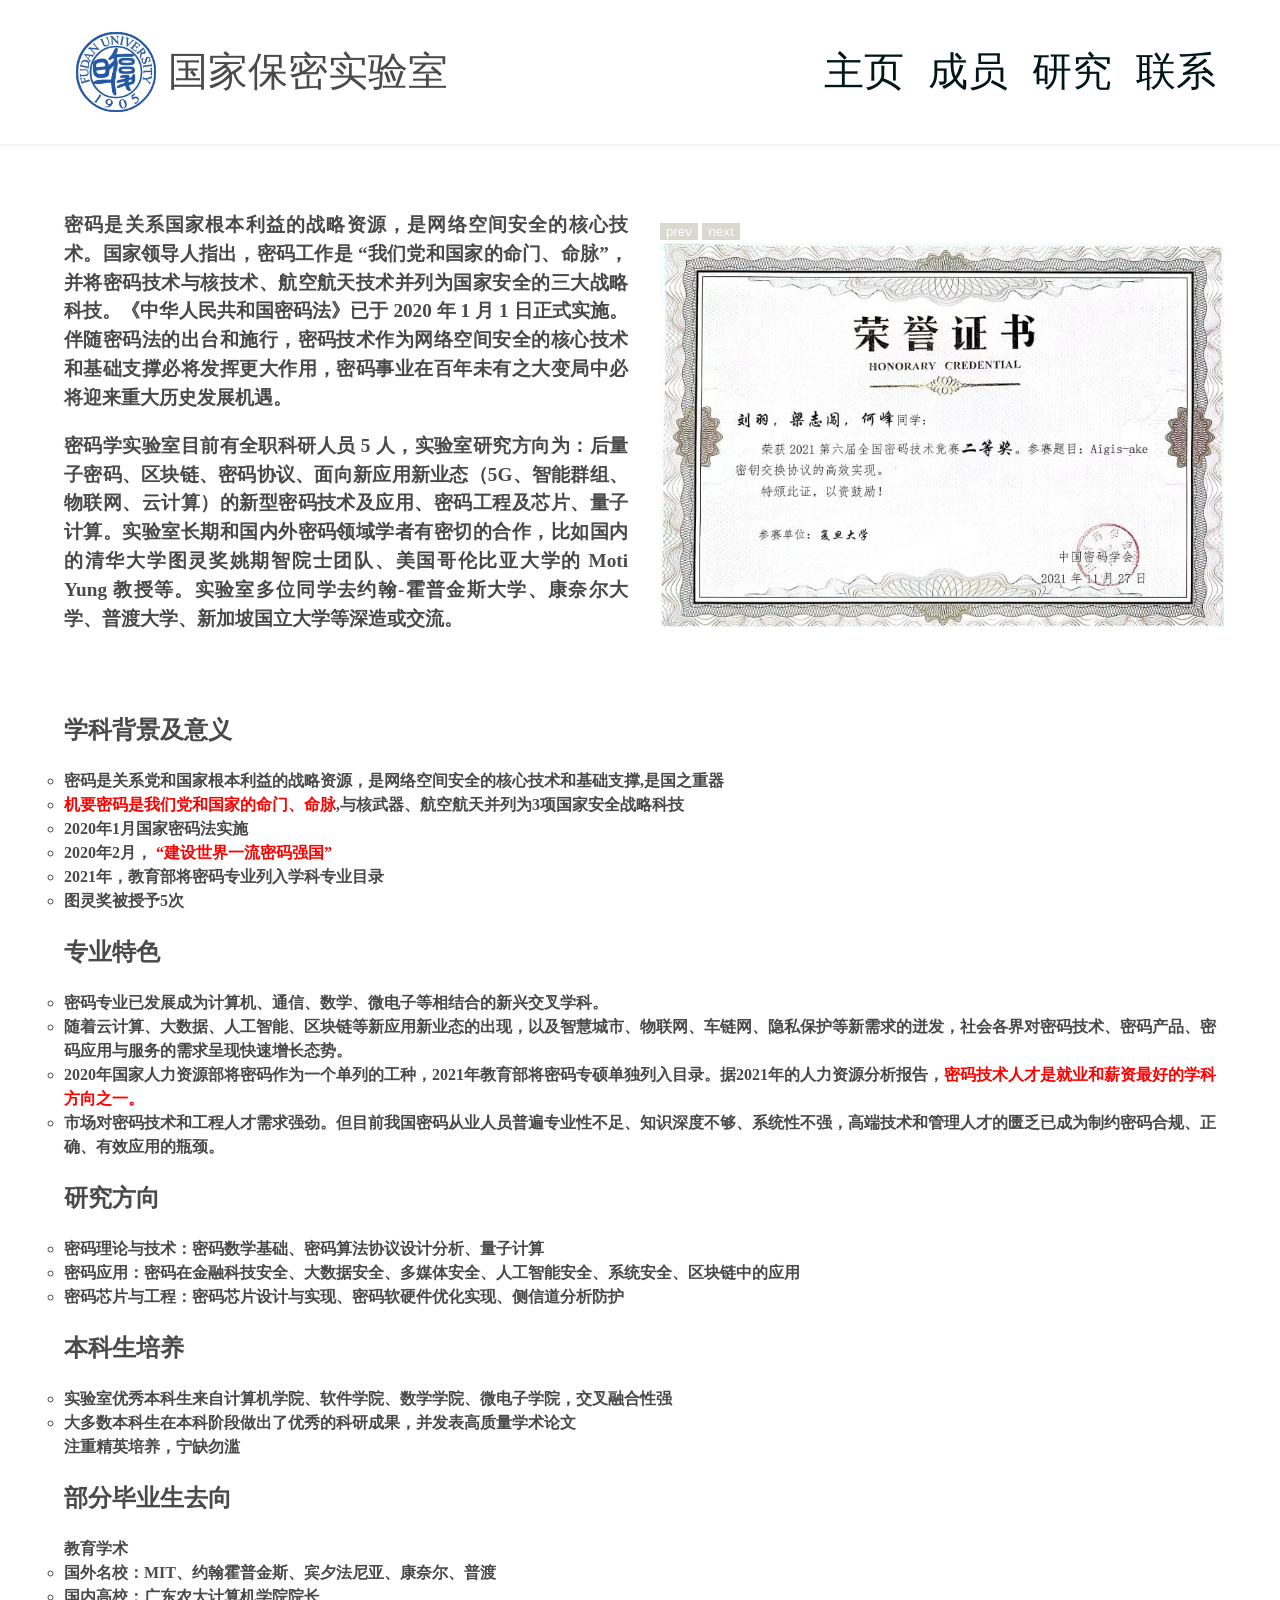
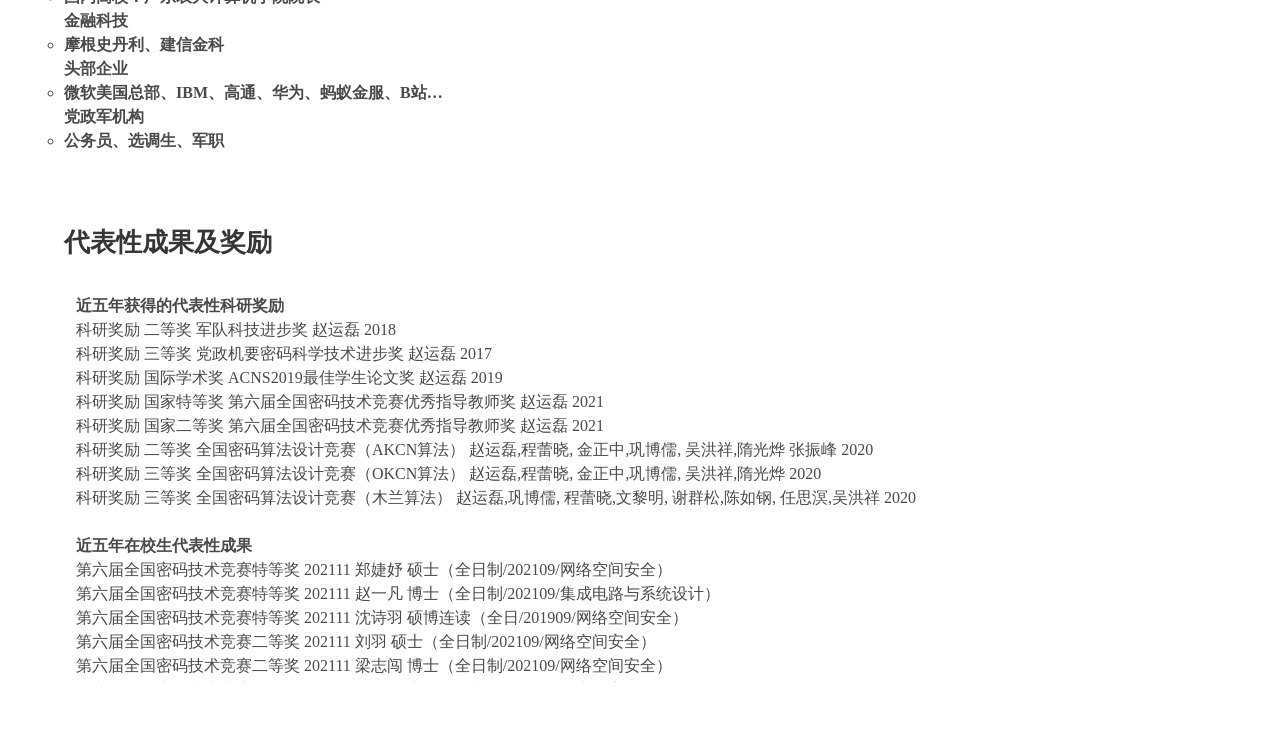
==== index.html @ 00a2594b "first version" ====
<!DOCTYPE html>
<html lang="zh-CN" class="has-navbar-fixed-top">

<head class="has-navbar-fixed-top">
    <meta charset="UTF-8">
    <title>密码实验室</title>
    <link rel="stylesheet" href="/bulma.css" />
    <script src="https://www.w3schools.com/lib/w3.js"></script>
    <script src="https://cdn.staticfile.org/jquery/1.10.2/jquery.min.js"></script>
    <link rel="stylesheet" href="/lab.css">
    <script src="/lab.js"></script>
    <meta id="#preload">
</head>

<body class="has-navbar-fixed-top">
    <!--Start Navigation-->
    <nav class="navbar is-fixed-top has-shadow" role="navigation" aria-label="main navigation">
        <div class="container">
            <div class="navbar-brand" style=" display: contents;">
                <a class="navbar-item" href="index.html">
                    <img height="100px" style="max-height: 5.0rem" src="img/logo.png" />
                </a>
                <div class="labtitle">国家保密实验室</div>
                <div class="navbar-burger burger" data-target="navbarExampleTransparentExample">
                    <span></span>
                    <span></span>
                    <span></span>
                    <span></span>
                </div>
            </div>
            <div class="navbar-menu" id="navbarExampleTransparentExample">
                <div class="navbar-end">
                    <a class="navbar-item" href="index.html">
                        <div class="navbarfont">主页</div>
                    </a>
                    <a class="navbar-item" href="group.html">
                        <div class="navbarfont">成员</div>
                    </a>
                    <a class="navbar-item active" href="research.html">
                        <div class="navbarfont">研究</div>
                    </a>
                    <a class="navbar-item" href="contact.html">
                        <div class="navbarfont">联系</div>
                    </a>
                </div>
            </div>
        </div>
    </nav>
    <!--End   Navigation-->
    <br>

    <!--Start Main body-->
    <section class="section">
        <div class="container">

            <!-- <p class="title is-4" style="margin-top: -5px; font-size: 2.0rem;font-family: Arial;"> -->
            <!-- <div style="margin-top: -5px; font-size: 1.8rem;">
                        学科背景及意义
                    </div> -->

            <div style="margin-bottom: 35px;"></div>



            <div class="columns is-desktop">

                <div class="column content is-6 has-text-justified">
                    <p class="intro">
                        密码是关系国家根本利益的战略资源，是网络空间安全的核心技术。国家领导人指出，密码工作是
                        “我们党和国家的命门、命脉”，并将密码技术与核技术、航空航天技术并列为国家安全的三大战略科技。《中华人民共和国密码法》已于 2020 年 1 月 1
                        日正式实施。伴随密码法的出台和施行，密码技术作为网络空间安全的核心技术和基础支撑必将发挥更大作用，密码事业在百年未有之大变局中必将迎来重大历史发展机遇。
                        <br>
                    <p class="intro">
                        密码学实验室目前有全职科研人员 5
                        人，实验室研究方向为：后量子密码、区块链、密码协议、面向新应用新业态（5G、智能群组、物联网、云计算）的新型密码技术及应用、密码工程及芯片、量子计算。实验室长期和国内外密码领域学者有密切的合作，比如国内的清华大学图灵奖姚期智院士团队、美国哥伦比亚大学的
                        Moti Yung 教授等。实验室多位同学去约翰-霍普金斯大学、康奈尔大学、普渡大学、新加坡国立大学等深造或交流。
                    </p>
                </div>


                <div class=" column is-6" style="margin: 8px;">
                    <button id="prev">prev</button>
                    <button id="next">next</button>
                    <div class="picdiv">
                        <img class="picshow" src="/img/honor/4.jpg" />
                    </div>
                </div>

            </div>


            <div>
                <div class="subtitle">
                    学科背景及意义
                </div>
                <ul>
                    <li>
                        <div class="licontent">
                            密码是关系党和国家根本利益的战略资源，是网络空间安全的核心技术和基础支撑,是国之重器
                        </div>
                    </li>

                    <li>
                        <div class="licontent">
                            <span style="color:red;">机要密码是我们党和国家的命门、命脉</span>,与核武器、航空航天并列为3项国家安全战略科技
                        </div>

                    </li>
                    <li>
                        <div class="licontent">
                            2020年1月国家密码法实施
                        </div>
                    </li>
                    <li>
                        <div class="licontent">
                            2020年2月， <span style="color:red">“建设世界一流密码强国”</span>
                        </div>
                    </li>
                    <li>
                        <div class="licontent">
                            2021年，教育部将密码专业列入学科专业目录
                        </div>
                    </li>
                    <li>
                        <div class="licontent">
                            图灵奖被授予5次
                        </div>
                    </li>
                </ul>
                <br>
                <div class="subtitle">
                    专业特色
                </div>

                <ul>
                    <li>
                        <div class="licontent">
                            密码专业已发展成为计算机、通信、数学、微电子等相结合的新兴交叉学科。
                        </div>
                    </li>
                    <li>
                        <div class="licontent">
                            随着云计算、大数据、人工智能、区块链等新应用新业态的出现，以及智慧城市、物联网、车链网、隐私保护等新需求的迸发，社会各界对密码技术、密码产品、密码应用与服务的需求呈现快速增长态势。
                        </div>
                    </li>
                    <li>
                        <div class="licontent">
                            2020年国家人力资源部将密码作为一个单列的工种，2021年教育部将密码专硕单独列入目录。据2021年的人力资源分析报告，<span
                                style="color: red;">密码技术人才是就业和薪资最好的学科方向之一。</span>
                        </div>
                    </li>
                    <li>
                        <div class="licontent">
                            市场对密码技术和工程人才需求强劲。但目前我国密码从业人员普遍专业性不足、知识深度不够、系统性不强，高端技术和管理人才的匮乏已成为制约密码合规、正确、有效应用的瓶颈。

                        </div>
                    </li>
                </ul>
                <br>
                <div class="subtitle">
                    研究方向
                </div>
                <ul>
                    <li>
                        <div class="licontent">
                            密码理论与技术：密码数学基础、密码算法协议设计分析、量子计算
                        </div>
                    </li>
                    <li>
                        <div class="licontent">
                            密码应用：密码在金融科技安全、大数据安全、多媒体安全、人工智能安全、系统安全、区块链中的应用
                        </div>
                    </li>
                    <li>
                        <div class="licontent">
                            密码芯片与工程：密码芯片设计与实现、密码软硬件优化实现、侧信道分析防护
                        </div>
                    </li>
                </ul>
                <br>
                <ul>
                    <div class="subtitle">
                        本科生培养
                    </div>

                    <li>
                        <div class="licontent">
                            实验室优秀本科生来自计算机学院、软件学院、数学学院、微电子学院，交叉融合性强
                        </div>
                    </li>
                    <li>
                        <div class="licontent">
                            大多数本科生在本科阶段做出了优秀的科研成果，并发表高质量学术论文
                        </div>
                    </li>

                    <div class="licontent">
                        注重精英培养，宁缺勿滥
                    </div>
                </ul>
                <br>
                <div class="subtitle">
                    部分毕业生去向
                </div>

                <ul>
                    <div class="licontent">
                        教育学术
                        <li>
                            <div>
                                国外名校：MIT、约翰霍普金斯、宾夕法尼亚、康奈尔、普渡
                            </div>
                        </li>
                        <li>
                            <div>
                                国内高校：广东农大计算机学院院长
                            </div>
                        </li>
                    </div>
                </ul>
                <div class="licontent">
                    金融科技
                    <ul>
                        <li>
                            <div>
                                摩根史丹利、建信金科
                            </div>
                        </li>
                </div>
                </ul>

                <div class="licontent">
                    头部企业
                    <ul>
                        <li>
                            <div>
                                微软美国总部、IBM、高通、华为、蚂蚁金服、B站…
                            </div>
                        </li>
                    </ul>
                </div>
                <div class="licontent">
                    党政军机构
                    <ul>
                        <li>
                            <div>
                                公务员、选调生、军职
                            </div>
                    </ul>
                </div>
            </div>

            <!-- <div class="licontent">
                    -加强密码专业人才培养，系统性地培养并输出具备密码学扎实理论基础和应用工程能力的专业型人才，助力实现我国网络安全和网络强国的战略目标。

                </div> -->


            <!-- <div class="licontent">
                    -复旦具有悠久的密码传统，曾先后培养出蔡吉人、林永年、柴洪峰、黄民强等院士，为党和国家做出卓越贡献，融入复旦百年红色基因。
                 
                </div> -->

        </div>
    </section>


    <section class="section">
        <div class="container">
            <p class="title is-4 " style="margin-top: -20px; font-size: 1.6rem;font-family: KaiTi;">代表性成果及奖励</p>
            <div class="column  has-text-justified" style="max-height: 400px; overflow: auto;font-family: KaiTi;">
                <!-- 12/2021, <b>3 papers</b> accepted by <b>ICLR22</b>. <b>2 papers</b> accepted by <b>SDM22</b>. One paper accepted by <b>IJCV</b> and <b>TPAMI</b>.<br> -->
                <b>近五年获得的代表性科研奖励</b><br>
                科研奖励 二等奖 军队科技进步奖 赵运磊 2018<br>
                科研奖励 三等奖 党政机要密码科学技术进步奖 赵运磊 2017<br>
                科研奖励 国际学术奖 ACNS2019最佳学生论文奖 赵运磊 2019<br>
                科研奖励 国家特等奖 第六届全国密码技术竞赛优秀指导教师奖 赵运磊 2021<br>
                科研奖励 国家二等奖 第六届全国密码技术竞赛优秀指导教师奖 赵运磊 2021<br>
                科研奖励 二等奖 全国密码算法设计竞赛（AKCN算法） 赵运磊,程蕾晓, 金正中,巩博儒, 吴洪祥,隋光烨 张振峰 2020<br>
                科研奖励 三等奖 全国密码算法设计竞赛（OKCN算法） 赵运磊,程蕾晓, 金正中,巩博儒, 吴洪祥,隋光烨 2020<br>
                科研奖励 三等奖 全国密码算法设计竞赛（木兰算法） 赵运磊,巩博儒, 程蕾晓,文黎明, 谢群松,陈如钢, 任思溟,吴洪祥 2020<br>
                <br>

                <b>近五年在校生代表性成果</b><br>
                第六届全国密码技术竞赛特等奖 202111 郑婕妤 硕士（全日制/202109/网络空间安全）<br>

                第六届全国密码技术竞赛特等奖 202111 赵一凡 博士（全日制/202109/集成电路与系统设计）<br>

                第六届全国密码技术竞赛特等奖 202111 沈诗羽 硕博连读（全日/201909/网络空间安全）<br>

                第六届全国密码技术竞赛二等奖 202111 刘羽 硕士（全日制/202109/网络空间安全）<br>

                第六届全国密码技术竞赛二等奖 202111 梁志闯 博士（全日制/202109/网络空间安全）<br>

                第六届全国密码技术竞赛二等奖 202111 何峰 硕士（全日制/202009/网络空间安全）<br>

                <br>
                <p style="font-family:'Times New Roman', Times, serif">
                    <b>代表性论著</b><br>

                    (1)<a href="/pdf/1.pdf" target="_blank"> Andrew C. Yao; Moti Yung; Yunlei Zhao ; Concurrent
                        Knowledge Extraction
                        in Public-Key Models,
                        Journal of Cryptology , 2016, 29(1): 156-219 ( 期刊论文)</a><br>
                    (2)<a href="/pdf/2.pdf" target="_blank"> Yunlei Zhao ; Identity-Concealed Authenticated Encryption
                        and Key
                        Exchange, ACMCCS 2016 ,奥地利,
                        2016-8-1至2016-8-3 ( 会议论文)</a><br>
                    (3)<a href="/pdf/3.pdf" target="_blank"> 沈诗羽; 何峰; 赵运磊 ; Aigis密钥封装算法多平台高效实现与优化, 计算机研究与发展 , 2021,
                        58(10): 2238-2252
                        ( 期刊论文)</a><br>
                    (4)<a href="/pdf/4.pdf" target="_blank"> Yunlei Zhao ; Identity-based authenticated encryption with
                        identity
                        confidentiality, 25th
                        European
                        Symposium on Research in Computer Security, ESORICS 2020 , Guildford, United kingdom,
                        2020-9-14至2020-9-18 ( 会议论文)</a><br>
                    (5)<a href="/pdf/5.pdf" target="_blank"> Zhengzhong Jin; Yunlei Zhao ; Generic and practical key
                        establishment
                        from lattice, 17th
                        International Conference on Applied Cryptography and Network Security, ACNS 2019 , Bogota,
                        Colombia,
                        2019-6-5至2019-6-7 (会议论文)</a><br>
                    (6)<a href="/pdf/6.pdf" target="_blank"> Privacy-Preserving_Aggregation-Authentication_Scheme_for_Safety_Warning_System_in_Fog-Cloud_Based_VANET</a><br>
                    (7)<a href="/pdf/7.pdf" target="_blank"> AP-PRE_Autonomous_Path_Proxy_Re-Encryption_and_Its_Applications</a><br>
                    (8)<a href="/pdf/8.pdf" target="_blank"> Compact_and_Flexible_KEM_from_Ideal_Lattice</a><br>
                    (9)<a href="/pdf/9.pdf" target="_blank"> Identity-Concealed Authenticated Encryption</a><br>
                    (10)<a href="/pdf/10.pdf" target="_blank"> Half-Aggregation of Schnorr Signatures</a><br>
                    (11)<a href="/pdf/11.pdf" target="_blank"> Order-Revealing Encryption_File-Injection Attack and Forward</a><br>
                    (12)<a href="/pdf/12.pdf" target="_blank"> AKCN-MLWE 算法 AVX2 高效实现</a><br>

                        
                </p>

            </div>
        </div>
    </section>



    <!--End   Main body-->


</body>

</html>
---- lab.css ----
.navbarfont {
    font-size: 40px;
    font-family: STXingkai;
    font-style: normal;
    transition: font-size 0.4s;
    -webkit-transition: font-size 0.4s;
}

.navbar {
    background-color: white;
    height: 16vh;
}

a>div:hover {
    color: #515152;
    font-style: italic;
    text-decoration: underline;
    transition: color 0.5s;
}

a>div {
    color: #011619;
}

.image:hover {
    transition: all 0.2s;
    transform: scale(1.03);
}

button {
    background-color: rgb(217, 217, 207);
    color: white;
    border: white 1px;
}

.picshow {
    object-fit: contain;
    max-height: 440px;
}

.picdiv {
    height: 440px;
}

.labtitle {
    display: flex;
    align-items: center;
    font-size: 40px;
    font-family: STXingkai;
}

ul {
    list-style-type: circle;
}

.subtitle {
    font-size: 1.5rem;
    font-family: STSong;
    font-weight: bold;
    padding: 0%;
}

.licontent {
    font-size: 1.0rem;
    font-family: STSong;
    font-weight: bold;
}

.group-title {
    font-size: xx-large;
    font-family: KaiTi;
    font-weight: bolder;
}

.group {
    display: flex;
    flex-wrap: wrap;
    width: 100vw;
}

.group-item {
    display: flex;
    flex-direction: column;
    padding: 1vw;
    width: 25vw;
    border: 3px;
    border-style: groove;
}

body.has-navbar-fixed-top,
html.has-navbar-fixed-top {
    padding-top: 3.25rem
}

.navbar {
    background: 0 0
}

.container {
    flex-grow: 1;
    flex-shrink: 1
}

.intro {
    font-family: KaiTi;
    font-size: larger;
    font-weight: bolder;
}

#preload {
    background-image: url("/img/honor/0.jpg");
    background-image: url("/img/honor/1.jpg");
    background-image: url("/img/honor/2.jpg");
    background-image: url("/img/honor/3.jpg");
    background-image: url("/img/honor/4.jpg");
    background-image: url("/img/honor/5.jpg");
    background-image: url("/img/honor/6.jpg");
    background-image: url("/img/honor/7.jpg");
}
.honor{
    font-family: KaiTi;
    text-align: center;
}
.leftright{
    margin-left: 2px;
    margin-right: 2px;
}
.kaiti{
    font-family: KaiTi;
}
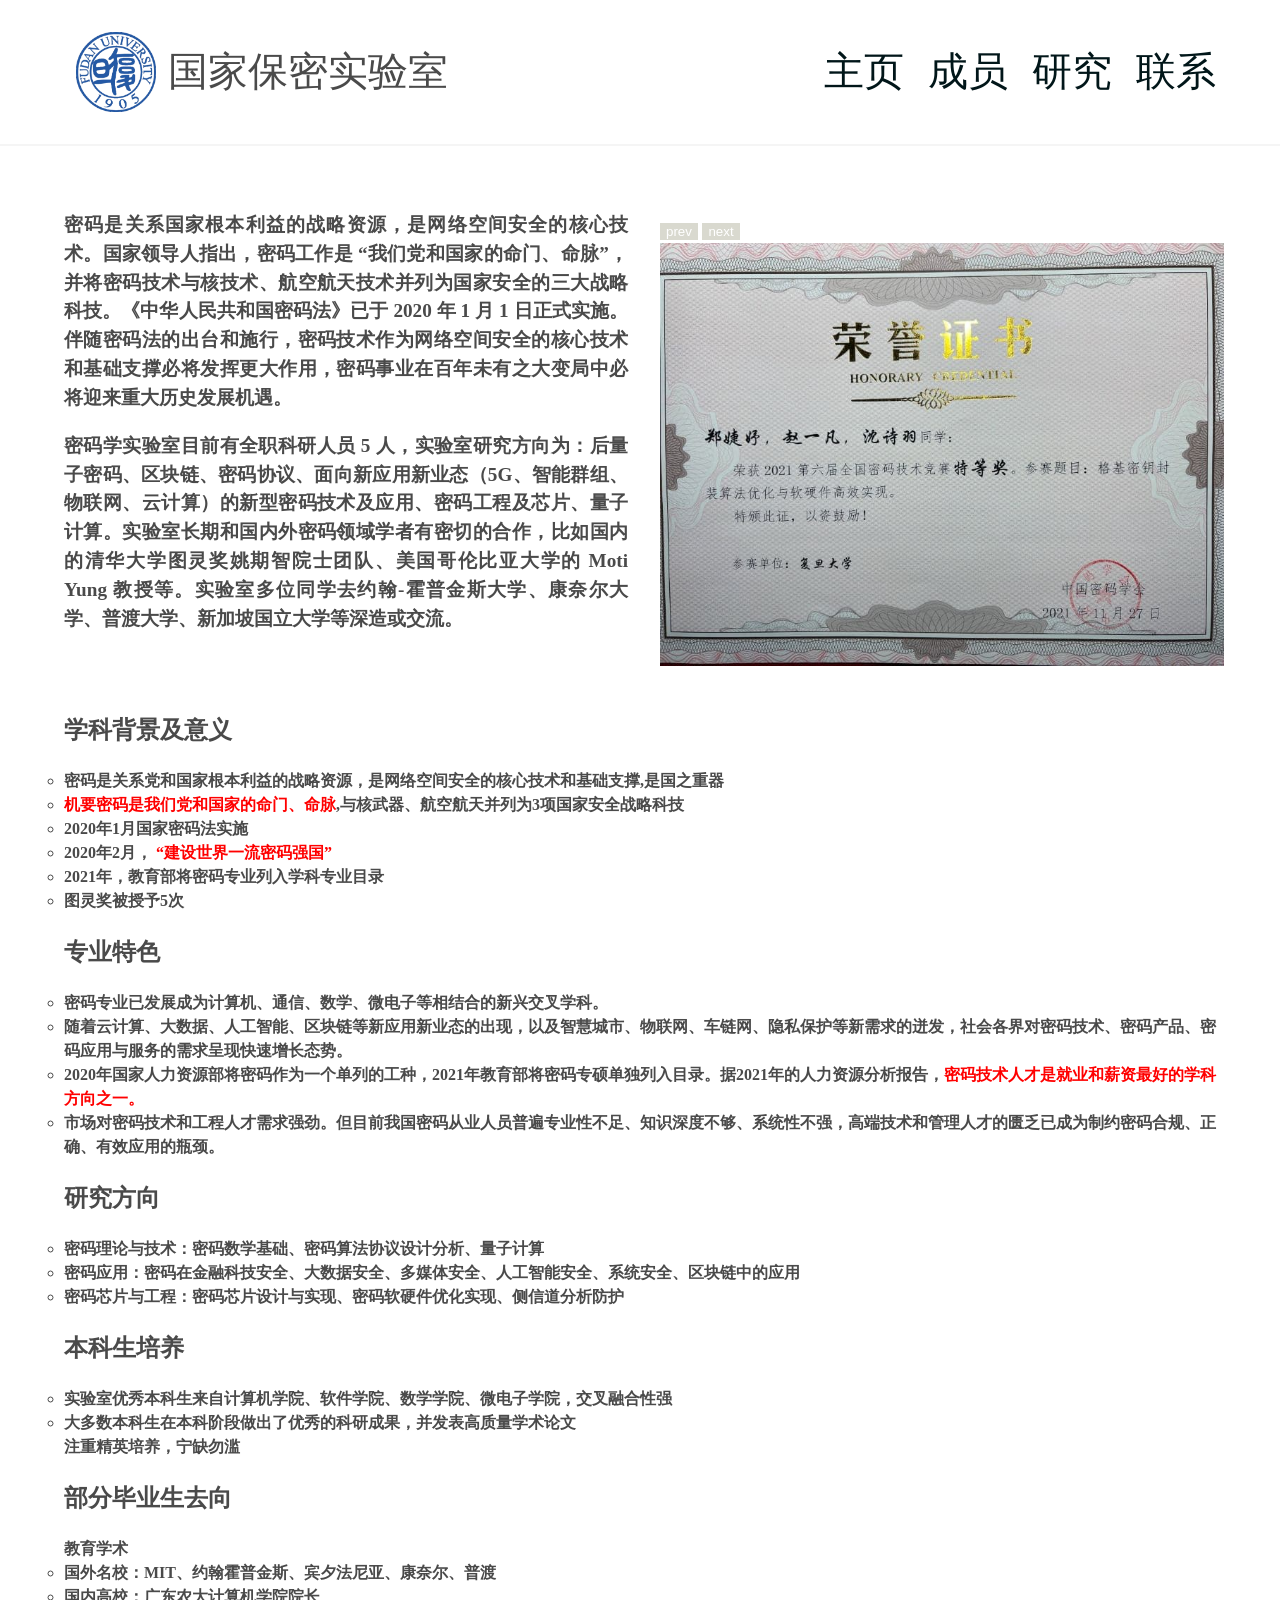
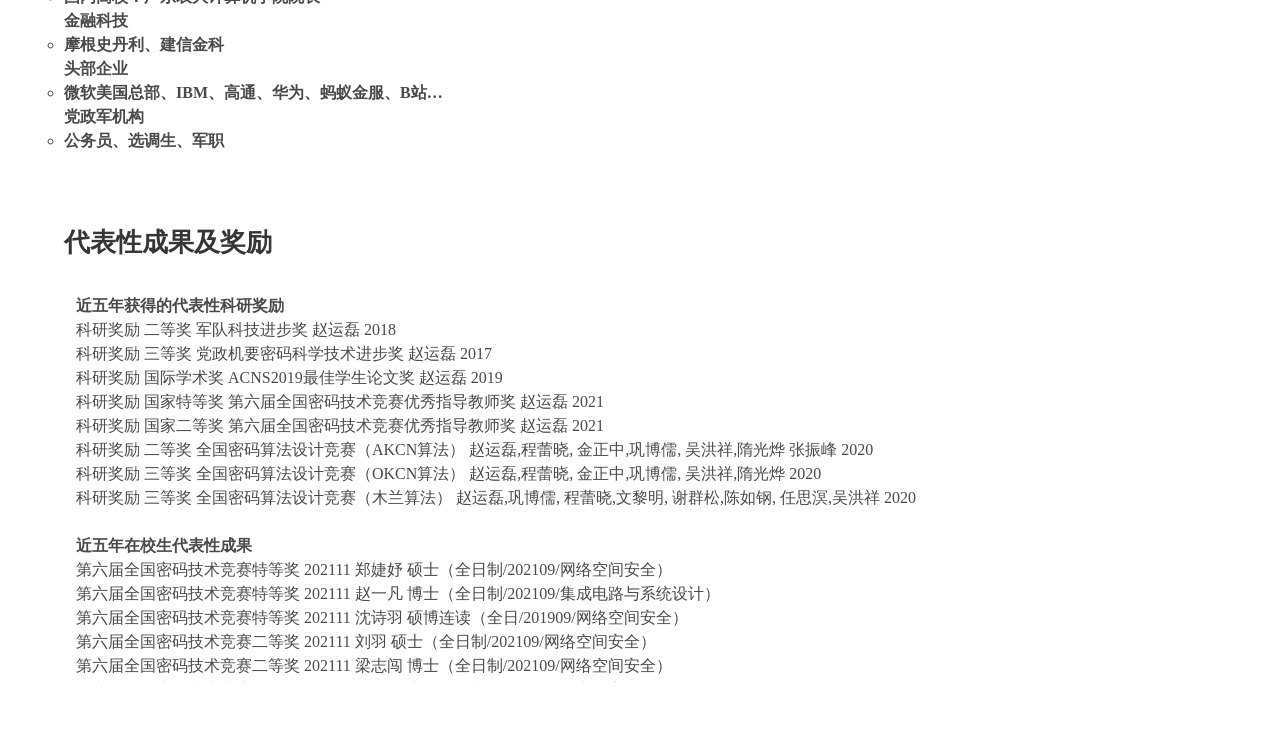
==== commit 74a064ef: "2" ====
--- a/index.html
+++ b/index.html
@@ -4,11 +4,11 @@
 <head class="has-navbar-fixed-top">
     <meta charset="UTF-8">
     <title>密码实验室</title>
-    <link rel="stylesheet" href="/bulma.css" />
+    <link rel="stylesheet" href="bulma.css" />
     <script src="https://www.w3schools.com/lib/w3.js"></script>
     <script src="https://cdn.staticfile.org/jquery/1.10.2/jquery.min.js"></script>
-    <link rel="stylesheet" href="/lab.css">
-    <script src="/lab.js"></script>
+    <link rel="stylesheet" href="lab.css">
+    <script src="lab.js"></script>
     <meta id="#preload">
 </head>
 
@@ -82,7 +82,7 @@
                     <button id="prev">prev</button>
                     <button id="next">next</button>
                     <div class="picdiv">
-                        <img class="picshow" src="/img/honor/4.jpg" />
+                        <img class="picshow" src="img/honor/3.jpg" />
                     </div>
                 </div>
 
@@ -298,38 +298,41 @@
                 <p style="font-family:'Times New Roman', Times, serif">
                     <b>代表性论著</b><br>
 
-                    (1)<a href="/pdf/1.pdf" target="_blank"> Andrew C. Yao; Moti Yung; Yunlei Zhao ; Concurrent
+                    (1)<a href="pdf/1.pdf" target="_blank"> Andrew C. Yao; Moti Yung; Yunlei Zhao ; Concurrent
                         Knowledge Extraction
                         in Public-Key Models,
                         Journal of Cryptology , 2016, 29(1): 156-219 ( 期刊论文)</a><br>
-                    (2)<a href="/pdf/2.pdf" target="_blank"> Yunlei Zhao ; Identity-Concealed Authenticated Encryption
+                    (2)<a href="pdf/2.pdf" target="_blank"> Yunlei Zhao ; Identity-Concealed Authenticated Encryption
                         and Key
                         Exchange, ACMCCS 2016 ,奥地利,
                         2016-8-1至2016-8-3 ( 会议论文)</a><br>
-                    (3)<a href="/pdf/3.pdf" target="_blank"> 沈诗羽; 何峰; 赵运磊 ; Aigis密钥封装算法多平台高效实现与优化, 计算机研究与发展 , 2021,
+                    (3)<a href="pdf/3.pdf" target="_blank"> 沈诗羽; 何峰; 赵运磊 ; Aigis密钥封装算法多平台高效实现与优化, 计算机研究与发展 , 2021,
                         58(10): 2238-2252
                         ( 期刊论文)</a><br>
-                    (4)<a href="/pdf/4.pdf" target="_blank"> Yunlei Zhao ; Identity-based authenticated encryption with
+                    (4)<a href="pdf/4.pdf" target="_blank"> Yunlei Zhao ; Identity-based authenticated encryption with
                         identity
                         confidentiality, 25th
                         European
                         Symposium on Research in Computer Security, ESORICS 2020 , Guildford, United kingdom,
                         2020-9-14至2020-9-18 ( 会议论文)</a><br>
-                    (5)<a href="/pdf/5.pdf" target="_blank"> Zhengzhong Jin; Yunlei Zhao ; Generic and practical key
+                    (5)<a href="pdf/5.pdf" target="_blank"> Zhengzhong Jin; Yunlei Zhao ; Generic and practical key
                         establishment
                         from lattice, 17th
                         International Conference on Applied Cryptography and Network Security, ACNS 2019 , Bogota,
                         Colombia,
                         2019-6-5至2019-6-7 (会议论文)</a><br>
-                    (6)<a href="/pdf/6.pdf" target="_blank"> Privacy-Preserving_Aggregation-Authentication_Scheme_for_Safety_Warning_System_in_Fog-Cloud_Based_VANET</a><br>
-                    (7)<a href="/pdf/7.pdf" target="_blank"> AP-PRE_Autonomous_Path_Proxy_Re-Encryption_and_Its_Applications</a><br>
-                    (8)<a href="/pdf/8.pdf" target="_blank"> Compact_and_Flexible_KEM_from_Ideal_Lattice</a><br>
-                    (9)<a href="/pdf/9.pdf" target="_blank"> Identity-Concealed Authenticated Encryption</a><br>
-                    (10)<a href="/pdf/10.pdf" target="_blank"> Half-Aggregation of Schnorr Signatures</a><br>
-                    (11)<a href="/pdf/11.pdf" target="_blank"> Order-Revealing Encryption_File-Injection Attack and Forward</a><br>
-                    (12)<a href="/pdf/12.pdf" target="_blank"> AKCN-MLWE 算法 AVX2 高效实现</a><br>
-
-                        
+                    (6)<a href="pdf/6.pdf" target="_blank">
+                        Privacy-Preserving_Aggregation-Authentication_Scheme_for_Safety_Warning_System_in_Fog-Cloud_Based_VANET</a><br>
+                    (7)<a href="pdf/7.pdf" target="_blank">
+                        AP-PRE_Autonomous_Path_Proxy_Re-Encryption_and_Its_Applications</a><br>
+                    (8)<a href="pdf/8.pdf" target="_blank"> Compact_and_Flexible_KEM_from_Ideal_Lattice</a><br>
+                    (9)<a href="pdf/9.pdf" target="_blank"> Identity-Concealed Authenticated Encryption</a><br>
+                    (10)<a href="pdf/10.pdf" target="_blank"> Half-Aggregation of Schnorr Signatures</a><br>
+                    (11)<a href="pdf/11.pdf" target="_blank"> Order-Revealing Encryption_File-Injection Attack and
+                        Forward</a><br>
+                    (12)<a href="pdf/12.pdf" target="_blank"> AKCN-MLWE 算法 AVX2 高效实现</a><br>
+
+
                 </p>
 
             </div>
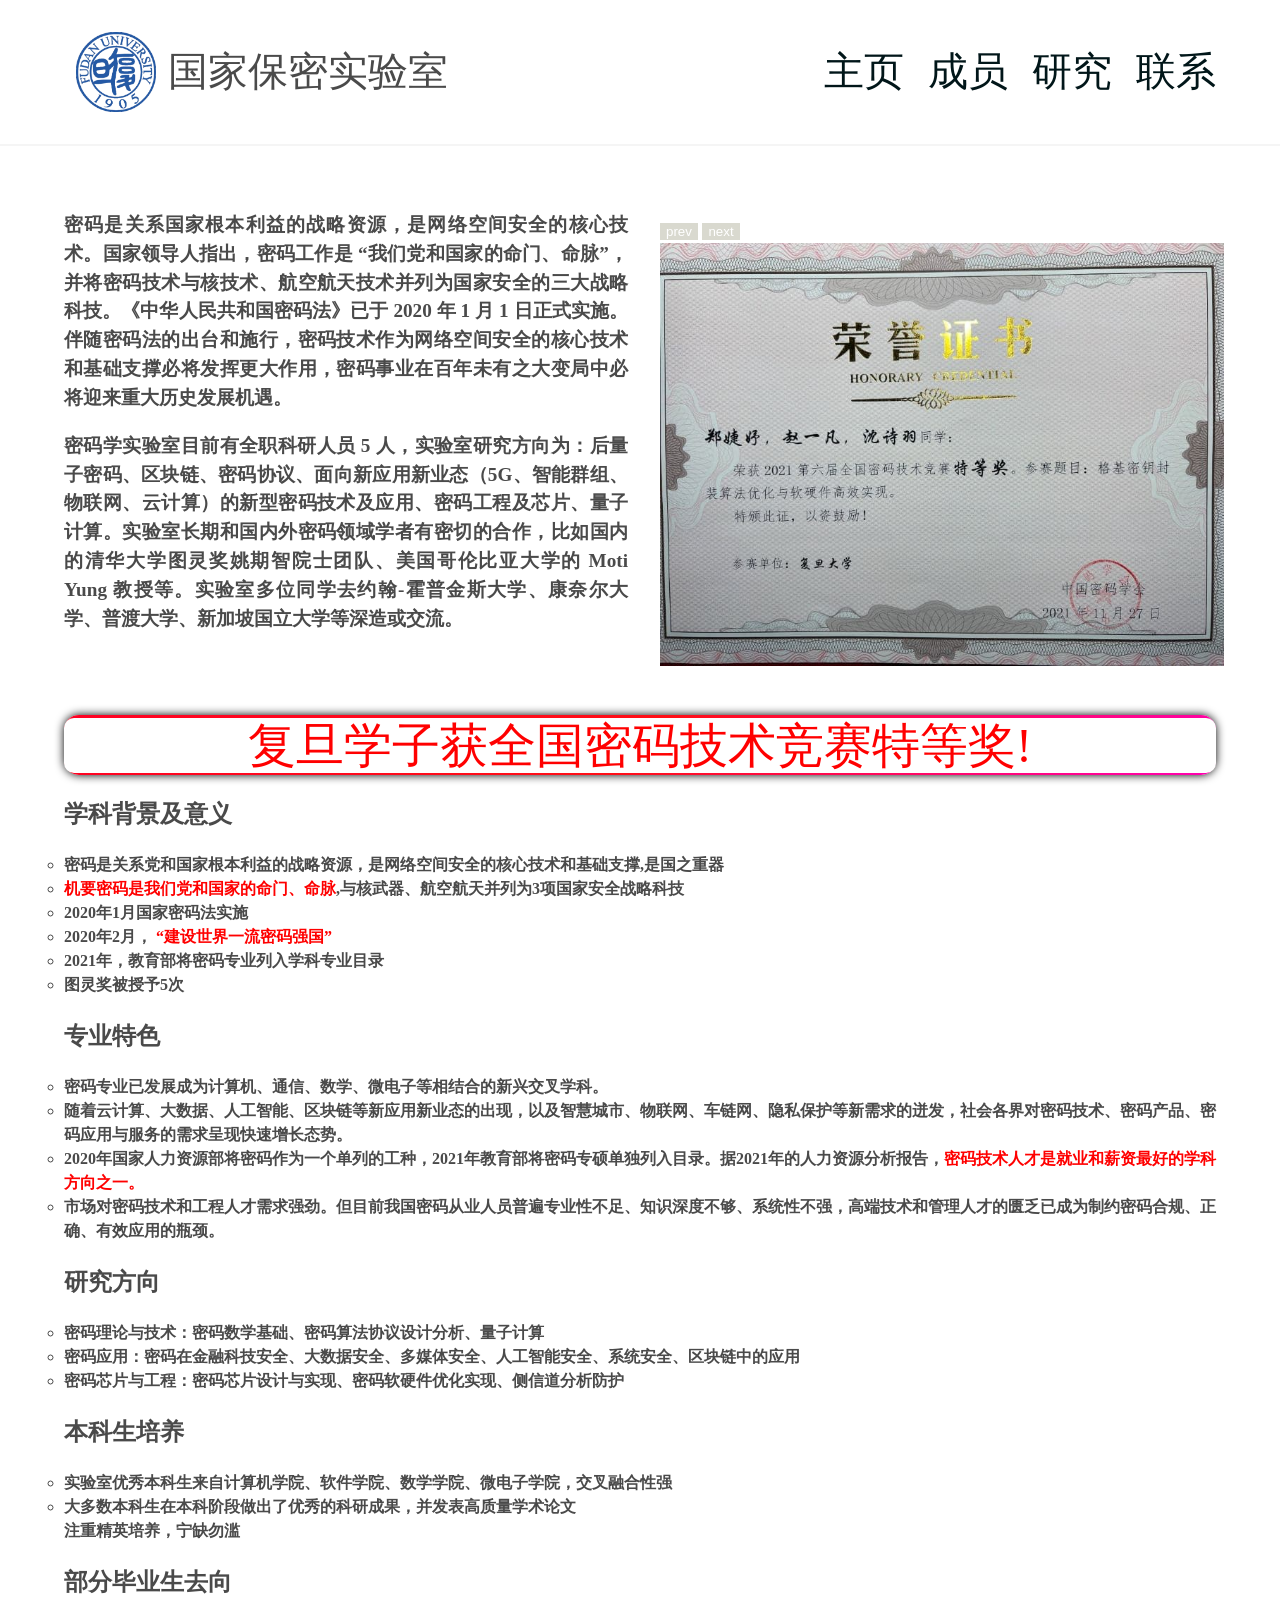
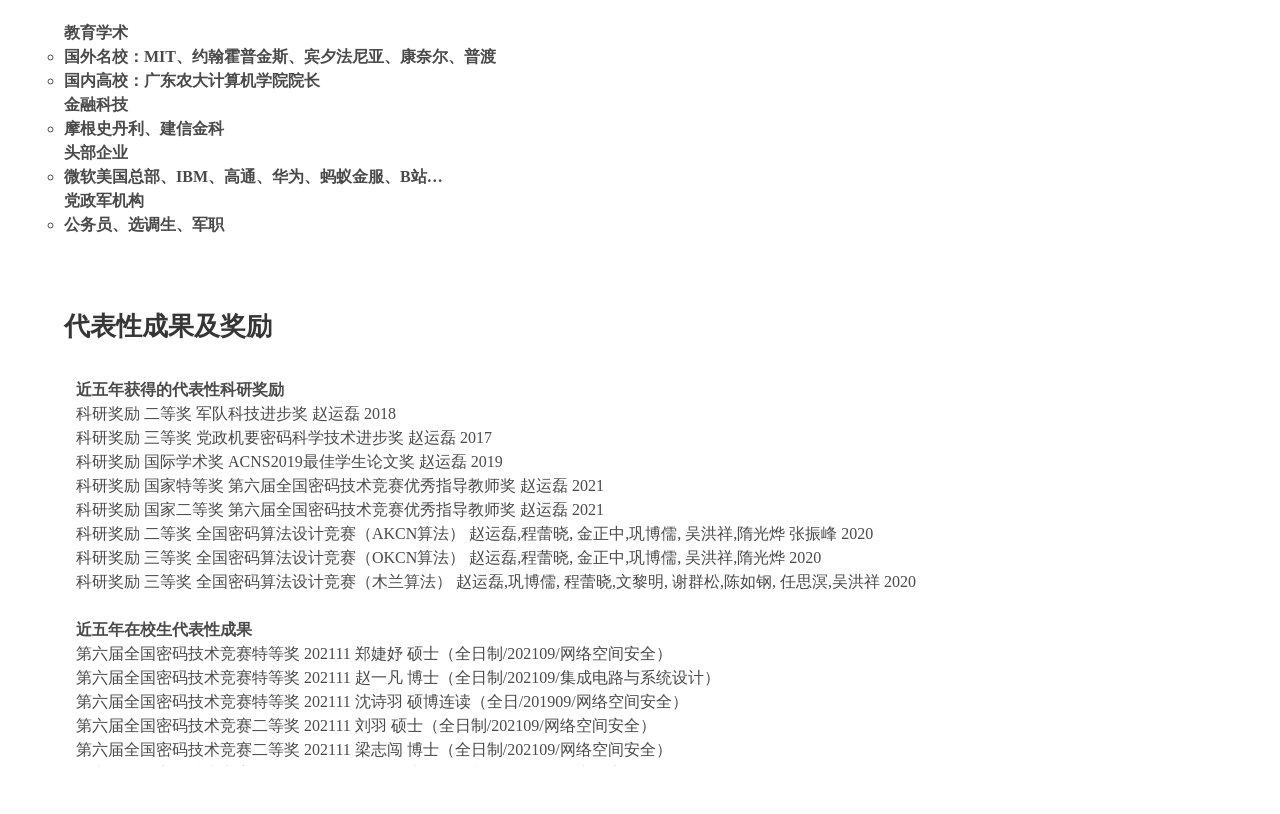
==== commit 927ec454: "test" ====
--- a/index.html
+++ b/index.html
@@ -87,6 +87,19 @@
                 </div>
 
             </div>
+            <div>
+                <div class="cssouter">
+                    <div class="csscover">
+                        <div class="csscontent">
+                            <a class="news" title="点击可跳转"
+                                href="https://article.xuexi.cn/articles/index.html?art_id=6966239140828780586&item_id=6966239140828780586&study_style_id=feeds_opaque&pid=&ptype=-1&source=share&share_to=wx_feed">
+                                <span>复旦学子获全国密码技术竞赛特等奖!</span>
+                            </a>
+                        </div>
+                    </div>
+                </div>
+            </div>
+            <br>
 
 
             <div>
--- a/lab.css
+++ b/lab.css
@@ -117,14 +117,81 @@
     background-image: url("/img/honor/6.jpg");
     background-image: url("/img/honor/7.jpg");
 }
-.honor{
+
+.honor {
     font-family: KaiTi;
     text-align: center;
 }
-.leftright{
+
+.leftright {
     margin-left: 2px;
     margin-right: 2px;
 }
-.kaiti{
+
+.kaiti {
     font-family: KaiTi;
-}+}
+
+.news {
+    text-align: center;
+    color: red;
+    font-size: 48px;
+    font-family: "KaiTi";
+    
+}
+
+.news:hover {
+    font-size: 50px;
+    color:rgb(0, 170, 255);
+
+    font-family: "KaiTi";
+}
+.cssouter{
+     background-color: white;
+}
+.csscontent {
+    /* 让这个小块块出现 */
+    /* 宽高都为cover-10px */
+    height: 55px;
+    width: 97vw;
+    /* 内容居中 */
+    text-align: center;
+    line-height: 55px;
+    /* 与背景区分开 */
+    background-color: white;
+    color: white;
+    /* 这个圆角要比cover小一点点，这样比较好看 */
+    border-radius: 10px;
+}
+
+/* cover为边框部分 */
+
+.csscover {
+    /* 内容居中 */
+    display: flex;
+    align-items: center;
+    font-size: 40px;
+    justify-content: center;
+    /* 定义宽高 */
+    height: 60px;
+    /* 再来一点阴影 */
+    box-shadow: 0 0 10px 0 #000;
+    /* 再加一点点圆角 */
+    border-radius: 15px;
+
+    /* 是时候放出一点颜色了！ */
+    /* 第一个属性为渐变的角度，后三个为渐变的颜色，如图所示，我这样设置可以避免渐变的时候出现深绿色，
+                    大部分的人喜欢第三个属性为（255, 0, 242），但是这样渐变的时候就会出现很丑的深绿！ */
+    background: linear-gradient(135deg, rgb(255, 1, 35), rgb(255, 14, 22), rgb(255, 0, 179));
+
+    /* 添加动画，让颜色动起来 */
+    /*animation: color 3s linear infinite;
+
+    /* 加一点点鼠标移入的效果 */
+    transition: all 0.5s;
+}
+
+.csscover:hover {
+    box-shadow: 0 0 20px 0 #000;
+}
+
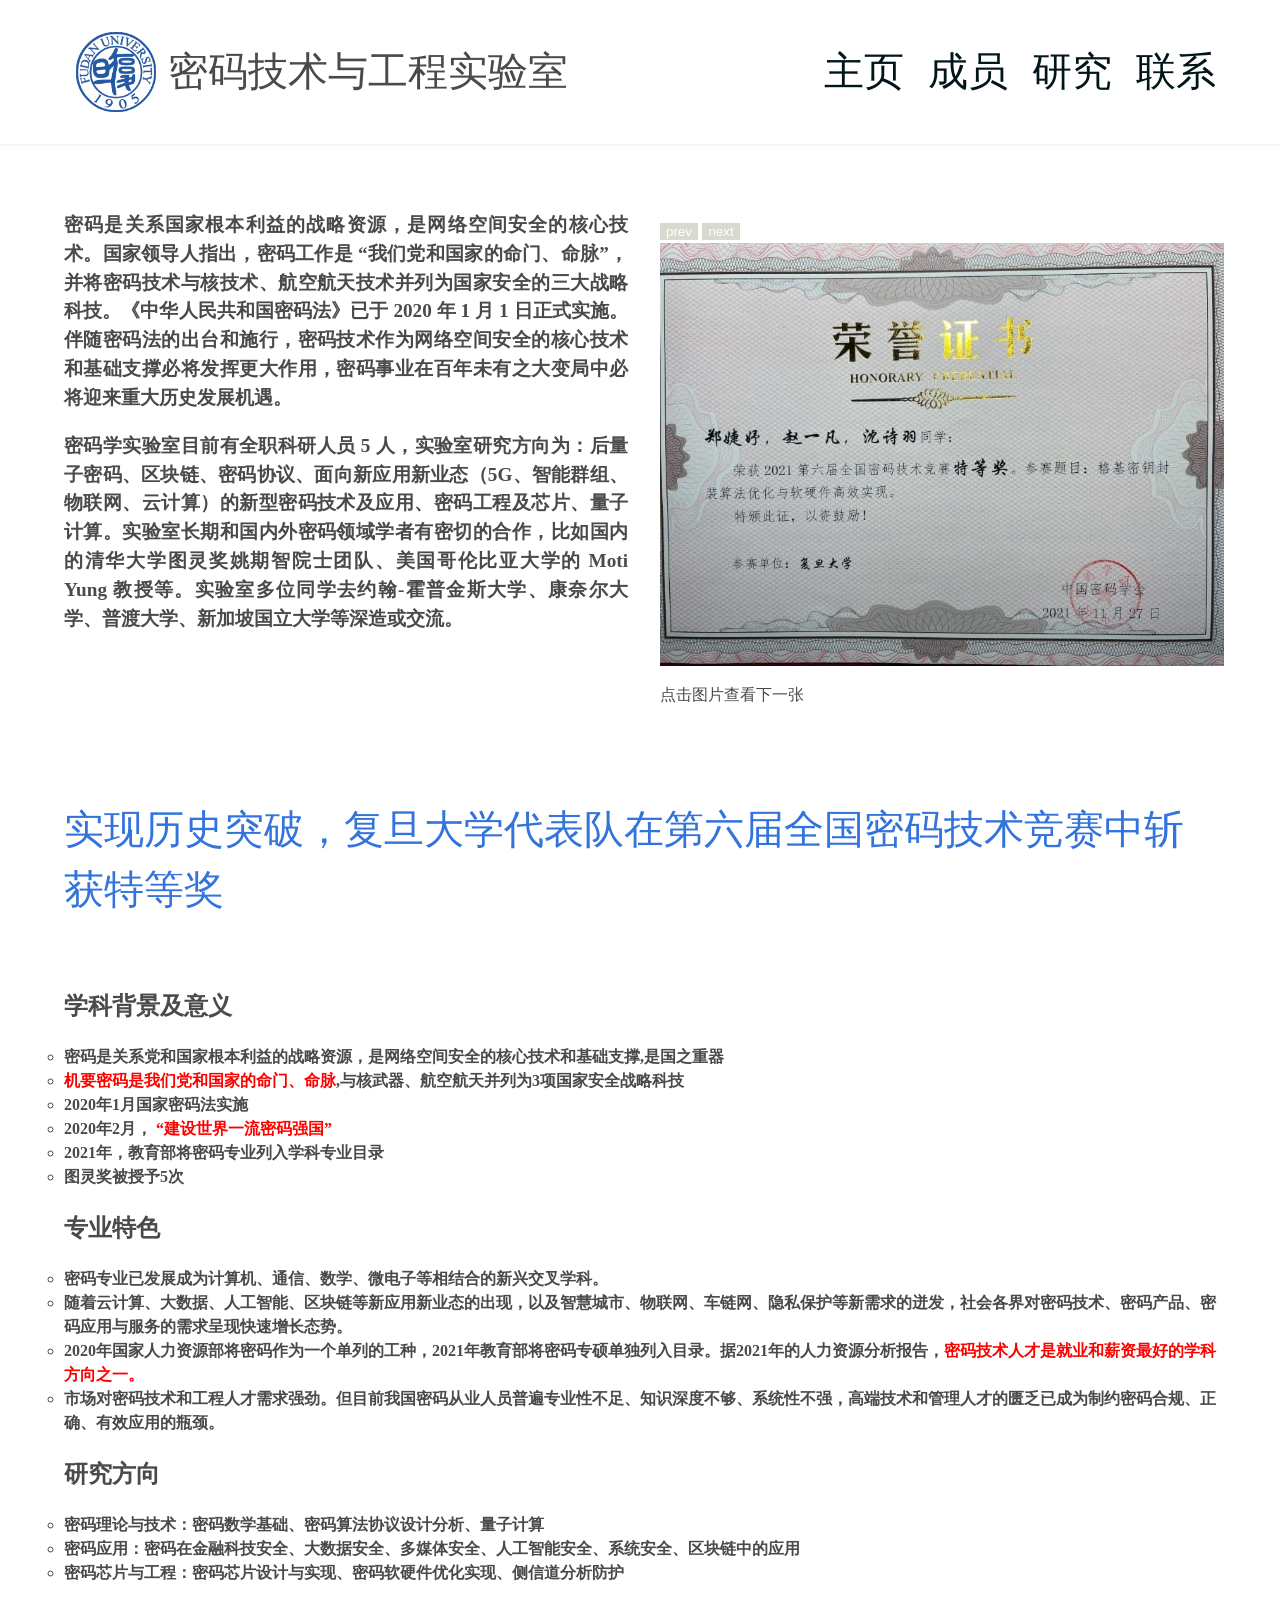
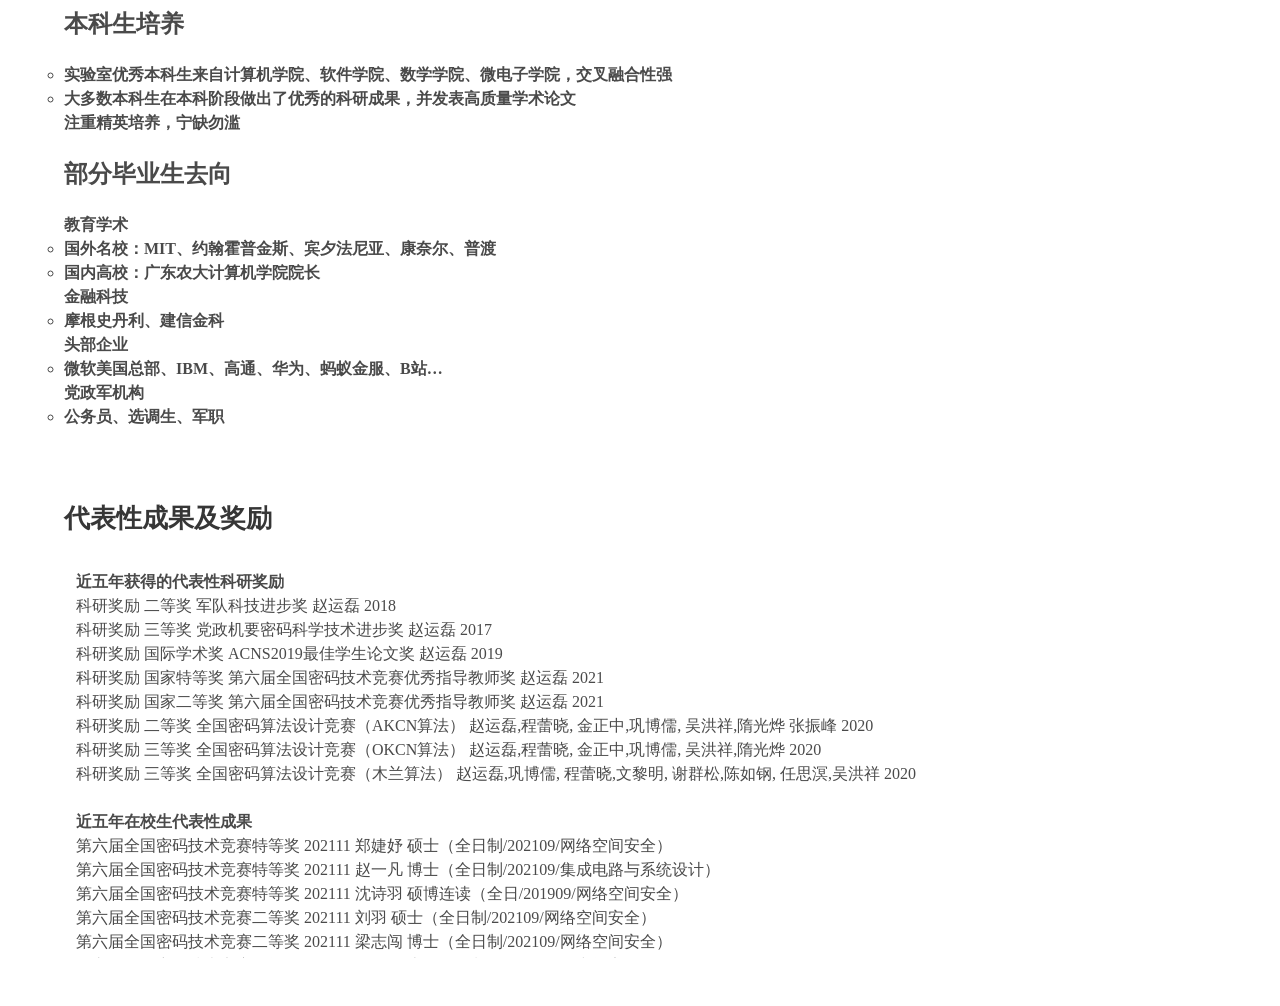
==== commit 391afabe: "Report until 5.19, modified by azzistie" ====
--- a/index.html
+++ b/index.html
@@ -4,11 +4,11 @@
 <head class="has-navbar-fixed-top">
     <meta charset="UTF-8">
     <title>密码实验室</title>
-    <link rel="stylesheet" href="bulma.css" />
+    <link rel="stylesheet" href="/bulma.css" />
     <script src="https://www.w3schools.com/lib/w3.js"></script>
     <script src="https://cdn.staticfile.org/jquery/1.10.2/jquery.min.js"></script>
-    <link rel="stylesheet" href="lab.css">
-    <script src="lab.js"></script>
+    <link rel="stylesheet" href="/lab.css">
+    <script src="/lab.js"></script>
     <meta id="#preload">
 </head>
 
@@ -20,7 +20,7 @@
                 <a class="navbar-item" href="index.html">
                     <img height="100px" style="max-height: 5.0rem" src="img/logo.png" />
                 </a>
-                <div class="labtitle">国家保密实验室</div>
+                <div class="labtitle">密码技术与工程实验室</div>
                 <div class="navbar-burger burger" data-target="navbarExampleTransparentExample">
                     <span></span>
                     <span></span>
@@ -82,25 +82,25 @@
                     <button id="prev">prev</button>
                     <button id="next">next</button>
                     <div class="picdiv">
-                        <img class="picshow" src="img/honor/3.jpg" />
+                        <img class="picshow" src="/img/honor/4.jpg" />
                     </div>
-                </div>
-
-            </div>
-            <div>
-                <div class="cssouter">
-                    <div class="csscover">
-                        <div class="csscontent">
-                            <a class="news" title="点击可跳转"
-                                href="https://article.xuexi.cn/articles/index.html?art_id=6966239140828780586&item_id=6966239140828780586&study_style_id=feeds_opaque&pid=&ptype=-1&source=share&share_to=wx_feed">
-                                <span>复旦学子获全国密码技术竞赛特等奖!</span>
-                            </a>
-                        </div>
-                    </div>
-                </div>
-            </div>
-            <br>
-
+                    
+                    点击图片查看下一张
+                    
+                    
+                </div>
+
+            </div>
+            
+            <a class="hel" href="https://news.fudan.edu.cn/2021/1129/c5a117338/page.htm" target="_blank"><br/>实现历史突破，复旦大学代表队在第六届全国密码技术竞赛中斩获特等奖</a>
+            <br/>
+            <br/>
+            <br/>
+            <br/>
+            
+            <!-- <figure>
+                <img src="./img/competation.png" alt="professor" />
+            </figure> -->
 
             <div>
                 <div class="subtitle">
@@ -311,41 +311,52 @@
                 <p style="font-family:'Times New Roman', Times, serif">
                     <b>代表性论著</b><br>
 
-                    (1)<a href="pdf/1.pdf" target="_blank"> Andrew C. Yao; Moti Yung; Yunlei Zhao ; Concurrent
+                    (1)<a href="/pdf/1.pdf" target="_blank"> Andrew C. Yao; Moti Yung; Yunlei Zhao ; Concurrent
                         Knowledge Extraction
                         in Public-Key Models,
                         Journal of Cryptology , 2016, 29(1): 156-219 ( 期刊论文)</a><br>
-                    (2)<a href="pdf/2.pdf" target="_blank"> Yunlei Zhao ; Identity-Concealed Authenticated Encryption
+                    (2)<a href="/pdf/2.pdf" target="_blank"> Yunlei Zhao ; Identity-Concealed Authenticated Encryption
                         and Key
                         Exchange, ACMCCS 2016 ,奥地利,
                         2016-8-1至2016-8-3 ( 会议论文)</a><br>
-                    (3)<a href="pdf/3.pdf" target="_blank"> 沈诗羽; 何峰; 赵运磊 ; Aigis密钥封装算法多平台高效实现与优化, 计算机研究与发展 , 2021,
+                    (3)<a href="/pdf/3.pdf" target="_blank"> 沈诗羽; 何峰; 赵运磊 ; Aigis密钥封装算法多平台高效实现与优化, 计算机研究与发展 , 2021,
                         58(10): 2238-2252
                         ( 期刊论文)</a><br>
-                    (4)<a href="pdf/4.pdf" target="_blank"> Yunlei Zhao ; Identity-based authenticated encryption with
+                    (4)<a href="/pdf/4.pdf" target="_blank"> Yunlei Zhao ; Identity-based authenticated encryption with
                         identity
                         confidentiality, 25th
                         European
                         Symposium on Research in Computer Security, ESORICS 2020 , Guildford, United kingdom,
                         2020-9-14至2020-9-18 ( 会议论文)</a><br>
-                    (5)<a href="pdf/5.pdf" target="_blank"> Zhengzhong Jin; Yunlei Zhao ; Generic and practical key
+                    (5)<a href="/pdf/5.pdf" target="_blank"> Zhengzhong Jin; Yunlei Zhao ; Generic and practical key
                         establishment
                         from lattice, 17th
                         International Conference on Applied Cryptography and Network Security, ACNS 2019 , Bogota,
                         Colombia,
                         2019-6-5至2019-6-7 (会议论文)</a><br>
-                    (6)<a href="pdf/6.pdf" target="_blank">
-                        Privacy-Preserving_Aggregation-Authentication_Scheme_for_Safety_Warning_System_in_Fog-Cloud_Based_VANET</a><br>
-                    (7)<a href="pdf/7.pdf" target="_blank">
-                        AP-PRE_Autonomous_Path_Proxy_Re-Encryption_and_Its_Applications</a><br>
-                    (8)<a href="pdf/8.pdf" target="_blank"> Compact_and_Flexible_KEM_from_Ideal_Lattice</a><br>
-                    (9)<a href="pdf/9.pdf" target="_blank"> Identity-Concealed Authenticated Encryption</a><br>
-                    (10)<a href="pdf/10.pdf" target="_blank"> Half-Aggregation of Schnorr Signatures</a><br>
-                    (11)<a href="pdf/11.pdf" target="_blank"> Order-Revealing Encryption_File-Injection Attack and
-                        Forward</a><br>
-                    (12)<a href="pdf/12.pdf" target="_blank"> AKCN-MLWE 算法 AVX2 高效实现</a><br>
-
-
+                    (6)<a href="/pdf/6.pdf" target="_blank"> Privacy-Preserving_Aggregation-Authentication_Scheme_for_Safety_Warning_System_in_Fog-Cloud_Based_VANET</a><br>
+                    (7)<a href="/pdf/7.pdf" target="_blank"> AP-PRE_Autonomous_Path_Proxy_Re-Encryption_and_Its_Applications</a><br>
+                    (8)<a href="/pdf/8.pdf" target="_blank"> Compact_and_Flexible_KEM_from_Ideal_Lattice</a><br>
+                    (9)<a href="/pdf/9.pdf" target="_blank"> A Traitor-resistant and Dynamic Anonymous Communication Service for Cloud-based VANETs</a><br>
+                    (10)<a href="/pdf/10.pdf" target="_blank"> Half-Aggregation of Schnorr Signatures</a><br>
+                    (11)<a href="/pdf/11.pdf" target="_blank"> Order-Revealing Encryption_File-Injection Attack and Forward</a><br>
+                    (12)<a href="/pdf/12.pdf" target="_blank"> AKCN-MLWE 算法 AVX2 高效实现</a><br>
+
+                    (14)<a href="/pdf/14.pdf" target="_blank"> Efficient SSE With Forward ID-Privacy and Authentication in the Multi-Data-Owner Settings</a><br>
+                    (15)<a href="/pdf/15.pdf" target="_blank"> Fine-Grained_and_Controllably_Editable_Data_Sharing_With_Accountability_in_Cloud_Storage</a><br>
+                    (16)<a href="/pdf/16.pdf" target="_blank"> Fine-Grained and Controllably Redactable Blockchain with Harmful Data Forced Removal</a><br>
+                    (17)<a href="/pdf/17.pdf" target="_blank"> 面向自动驾驶的高效可追踪的车联网匿名通信方案</a><br>
+                    (18)<a href="/pdf/18.pdf" target="_blank"> OSKR/OKAI: Systematic Optimization of Key Encapsulation Mechanisms from Module Lattice</a><br>
+                    (19)<a href="/pdf/19.pdf" target="_blank"> 基于模格的密钥封装方案的比较分析与优化</a><br>
+                    (20)<a href="/pdf/20.pdf" target="_blank"> Functional encryption with application to machine learning: simple conversions from generic functions to quadratic functions</a><br>
+                    (21)<a href="/pdf/21.pdf" target="_blank"> Practical CCA-Secure Functional Encryptions for Deterministic Functions</a><br>
+                    (22)<a href="/pdf/22.pdf" target="_blank"> Functional broadcast encryption with applications to data sharing for cloud storage</a><br>
+                    (23)<a href="/pdf/23.pdf" target="_blank"> Order-Revealing Encryption Scheme with Comparison Token for Cloud Computing</a><br>
+                    (24)<a href="/pdf/24.pdf" target="_blank"> Identity-Based Higncryption</a><br>
+                    
+                    
+
+                        
                 </p>
 
             </div>
--- a/lab.css
+++ b/lab.css
@@ -107,91 +107,32 @@
     font-weight: bolder;
 }
 
+
+.hel{
+    font-size: 40px;
+    
+    margin-top: 100px;
+}
+
 #preload {
+    background-image: url("/img/honor/3.jpg");
     background-image: url("/img/honor/0.jpg");
     background-image: url("/img/honor/1.jpg");
     background-image: url("/img/honor/2.jpg");
-    background-image: url("/img/honor/3.jpg");
+    
     background-image: url("/img/honor/4.jpg");
     background-image: url("/img/honor/5.jpg");
     background-image: url("/img/honor/6.jpg");
     background-image: url("/img/honor/7.jpg");
 }
-
-.honor {
+.honor{
     font-family: KaiTi;
     text-align: center;
 }
-
-.leftright {
+.leftright{
     margin-left: 2px;
     margin-right: 2px;
 }
-
-.kaiti {
+.kaiti{
     font-family: KaiTi;
-}
-
-.news {
-    text-align: center;
-    color: red;
-    font-size: 48px;
-    font-family: "KaiTi";
-    
-}
-
-.news:hover {
-    font-size: 50px;
-    color:rgb(0, 170, 255);
-
-    font-family: "KaiTi";
-}
-.cssouter{
-     background-color: white;
-}
-.csscontent {
-    /* 让这个小块块出现 */
-    /* 宽高都为cover-10px */
-    height: 55px;
-    width: 97vw;
-    /* 内容居中 */
-    text-align: center;
-    line-height: 55px;
-    /* 与背景区分开 */
-    background-color: white;
-    color: white;
-    /* 这个圆角要比cover小一点点，这样比较好看 */
-    border-radius: 10px;
-}
-
-/* cover为边框部分 */
-
-.csscover {
-    /* 内容居中 */
-    display: flex;
-    align-items: center;
-    font-size: 40px;
-    justify-content: center;
-    /* 定义宽高 */
-    height: 60px;
-    /* 再来一点阴影 */
-    box-shadow: 0 0 10px 0 #000;
-    /* 再加一点点圆角 */
-    border-radius: 15px;
-
-    /* 是时候放出一点颜色了！ */
-    /* 第一个属性为渐变的角度，后三个为渐变的颜色，如图所示，我这样设置可以避免渐变的时候出现深绿色，
-                    大部分的人喜欢第三个属性为（255, 0, 242），但是这样渐变的时候就会出现很丑的深绿！ */
-    background: linear-gradient(135deg, rgb(255, 1, 35), rgb(255, 14, 22), rgb(255, 0, 179));
-
-    /* 添加动画，让颜色动起来 */
-    /*animation: color 3s linear infinite;
-
-    /* 加一点点鼠标移入的效果 */
-    transition: all 0.5s;
-}
-
-.csscover:hover {
-    box-shadow: 0 0 20px 0 #000;
-}
-
+}
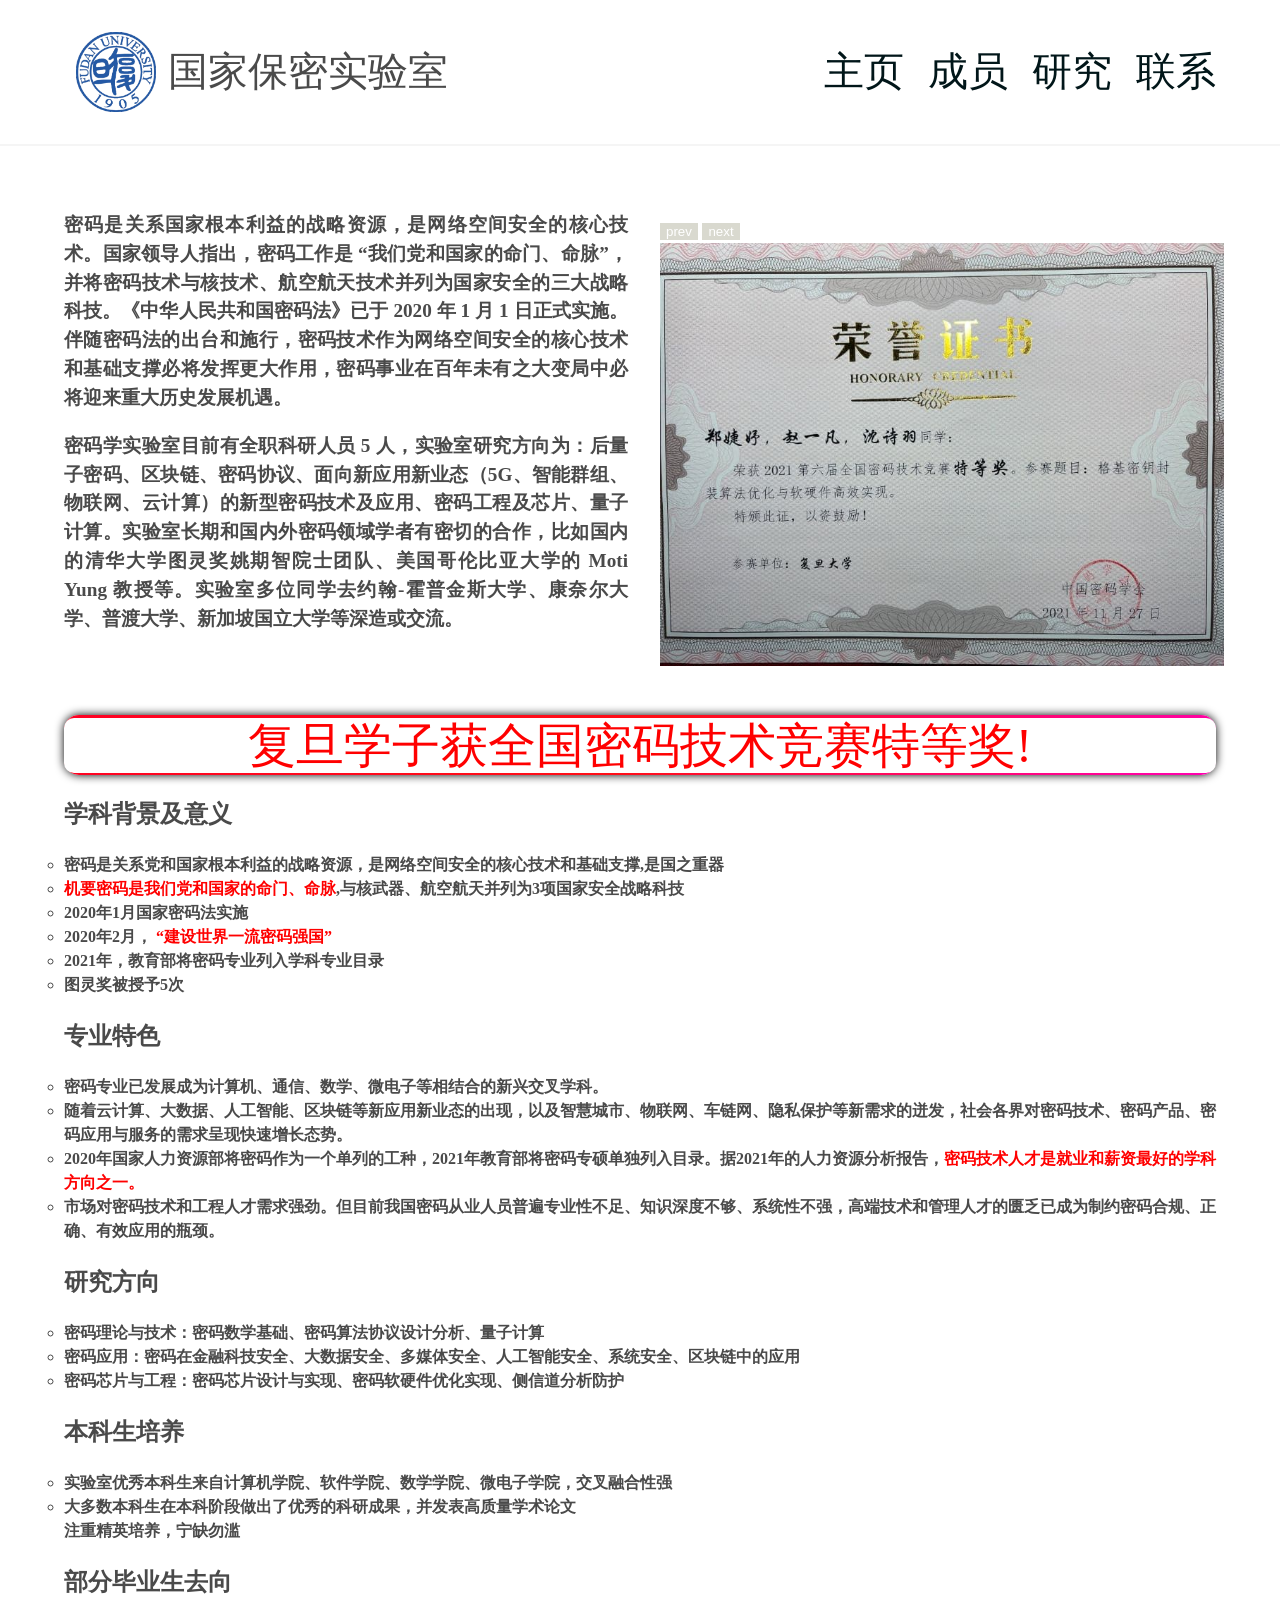
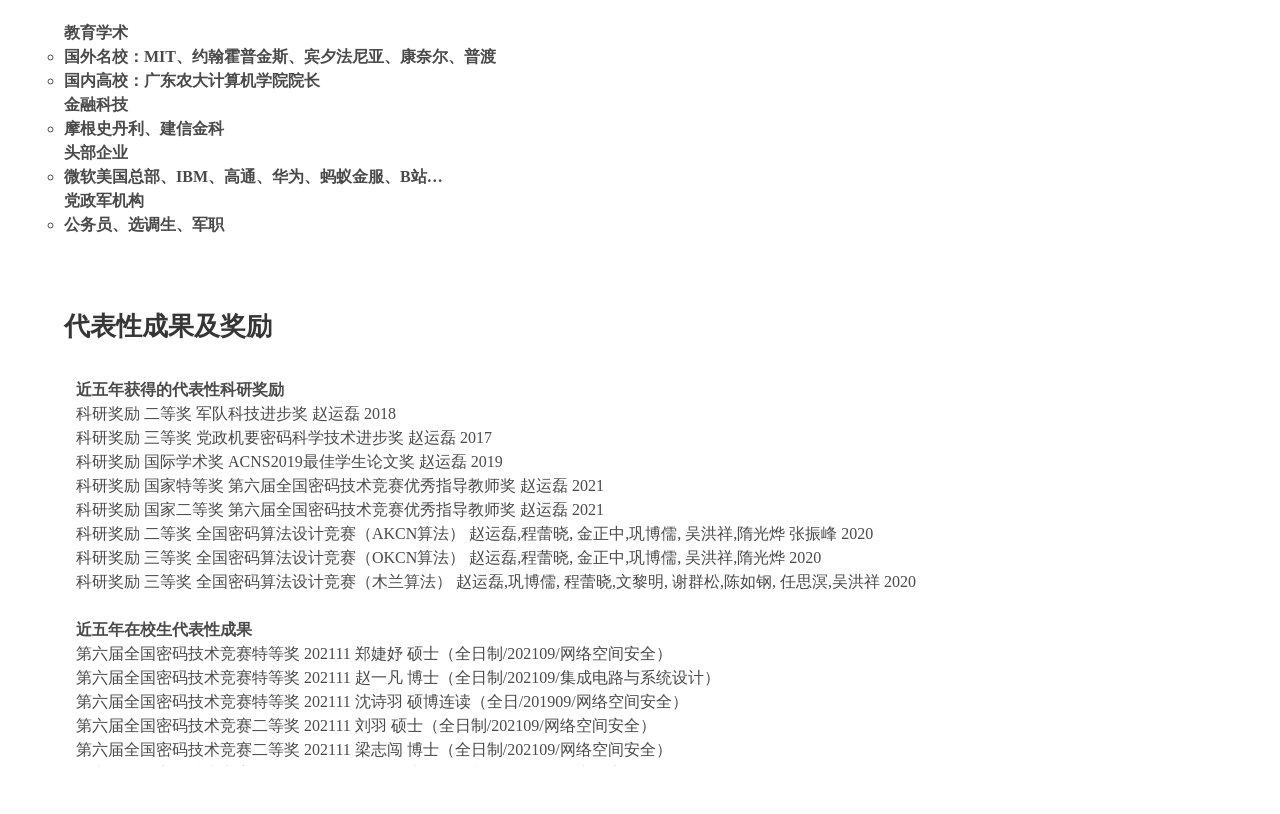
==== commit 21f0f745: "Revert "Report until 5.19, modified by azzistie (#1)" This reverts commit ba9fed2d045b989be65d9649bd" ====
--- a/index.html
+++ b/index.html
@@ -4,11 +4,11 @@
 <head class="has-navbar-fixed-top">
     <meta charset="UTF-8">
     <title>密码实验室</title>
-    <link rel="stylesheet" href="/bulma.css" />
+    <link rel="stylesheet" href="bulma.css" />
     <script src="https://www.w3schools.com/lib/w3.js"></script>
     <script src="https://cdn.staticfile.org/jquery/1.10.2/jquery.min.js"></script>
-    <link rel="stylesheet" href="/lab.css">
-    <script src="/lab.js"></script>
+    <link rel="stylesheet" href="lab.css">
+    <script src="lab.js"></script>
     <meta id="#preload">
 </head>
 
@@ -20,7 +20,7 @@
                 <a class="navbar-item" href="index.html">
                     <img height="100px" style="max-height: 5.0rem" src="img/logo.png" />
                 </a>
-                <div class="labtitle">密码技术与工程实验室</div>
+                <div class="labtitle">国家保密实验室</div>
                 <div class="navbar-burger burger" data-target="navbarExampleTransparentExample">
                     <span></span>
                     <span></span>
@@ -82,25 +82,25 @@
                     <button id="prev">prev</button>
                     <button id="next">next</button>
                     <div class="picdiv">
-                        <img class="picshow" src="/img/honor/4.jpg" />
-                    </div>
-                    
-                    点击图片查看下一张
-                    
-                    
-                </div>
-
-            </div>
-            
-            <a class="hel" href="https://news.fudan.edu.cn/2021/1129/c5a117338/page.htm" target="_blank"><br/>实现历史突破，复旦大学代表队在第六届全国密码技术竞赛中斩获特等奖</a>
-            <br/>
-            <br/>
-            <br/>
-            <br/>
-            
-            <!-- <figure>
-                <img src="./img/competation.png" alt="professor" />
-            </figure> -->
+                        <img class="picshow" src="img/honor/3.jpg" />
+                    </div>
+                </div>
+
+            </div>
+            <div>
+                <div class="cssouter">
+                    <div class="csscover">
+                        <div class="csscontent">
+                            <a class="news" title="点击可跳转"
+                                href="https://article.xuexi.cn/articles/index.html?art_id=6966239140828780586&item_id=6966239140828780586&study_style_id=feeds_opaque&pid=&ptype=-1&source=share&share_to=wx_feed">
+                                <span>复旦学子获全国密码技术竞赛特等奖!</span>
+                            </a>
+                        </div>
+                    </div>
+                </div>
+            </div>
+            <br>
+
 
             <div>
                 <div class="subtitle">
@@ -311,52 +311,41 @@
                 <p style="font-family:'Times New Roman', Times, serif">
                     <b>代表性论著</b><br>
 
-                    (1)<a href="/pdf/1.pdf" target="_blank"> Andrew C. Yao; Moti Yung; Yunlei Zhao ; Concurrent
+                    (1)<a href="pdf/1.pdf" target="_blank"> Andrew C. Yao; Moti Yung; Yunlei Zhao ; Concurrent
                         Knowledge Extraction
                         in Public-Key Models,
                         Journal of Cryptology , 2016, 29(1): 156-219 ( 期刊论文)</a><br>
-                    (2)<a href="/pdf/2.pdf" target="_blank"> Yunlei Zhao ; Identity-Concealed Authenticated Encryption
+                    (2)<a href="pdf/2.pdf" target="_blank"> Yunlei Zhao ; Identity-Concealed Authenticated Encryption
                         and Key
                         Exchange, ACMCCS 2016 ,奥地利,
                         2016-8-1至2016-8-3 ( 会议论文)</a><br>
-                    (3)<a href="/pdf/3.pdf" target="_blank"> 沈诗羽; 何峰; 赵运磊 ; Aigis密钥封装算法多平台高效实现与优化, 计算机研究与发展 , 2021,
+                    (3)<a href="pdf/3.pdf" target="_blank"> 沈诗羽; 何峰; 赵运磊 ; Aigis密钥封装算法多平台高效实现与优化, 计算机研究与发展 , 2021,
                         58(10): 2238-2252
                         ( 期刊论文)</a><br>
-                    (4)<a href="/pdf/4.pdf" target="_blank"> Yunlei Zhao ; Identity-based authenticated encryption with
+                    (4)<a href="pdf/4.pdf" target="_blank"> Yunlei Zhao ; Identity-based authenticated encryption with
                         identity
                         confidentiality, 25th
                         European
                         Symposium on Research in Computer Security, ESORICS 2020 , Guildford, United kingdom,
                         2020-9-14至2020-9-18 ( 会议论文)</a><br>
-                    (5)<a href="/pdf/5.pdf" target="_blank"> Zhengzhong Jin; Yunlei Zhao ; Generic and practical key
+                    (5)<a href="pdf/5.pdf" target="_blank"> Zhengzhong Jin; Yunlei Zhao ; Generic and practical key
                         establishment
                         from lattice, 17th
                         International Conference on Applied Cryptography and Network Security, ACNS 2019 , Bogota,
                         Colombia,
                         2019-6-5至2019-6-7 (会议论文)</a><br>
-                    (6)<a href="/pdf/6.pdf" target="_blank"> Privacy-Preserving_Aggregation-Authentication_Scheme_for_Safety_Warning_System_in_Fog-Cloud_Based_VANET</a><br>
-                    (7)<a href="/pdf/7.pdf" target="_blank"> AP-PRE_Autonomous_Path_Proxy_Re-Encryption_and_Its_Applications</a><br>
-                    (8)<a href="/pdf/8.pdf" target="_blank"> Compact_and_Flexible_KEM_from_Ideal_Lattice</a><br>
-                    (9)<a href="/pdf/9.pdf" target="_blank"> A Traitor-resistant and Dynamic Anonymous Communication Service for Cloud-based VANETs</a><br>
-                    (10)<a href="/pdf/10.pdf" target="_blank"> Half-Aggregation of Schnorr Signatures</a><br>
-                    (11)<a href="/pdf/11.pdf" target="_blank"> Order-Revealing Encryption_File-Injection Attack and Forward</a><br>
-                    (12)<a href="/pdf/12.pdf" target="_blank"> AKCN-MLWE 算法 AVX2 高效实现</a><br>
-
-                    (14)<a href="/pdf/14.pdf" target="_blank"> Efficient SSE With Forward ID-Privacy and Authentication in the Multi-Data-Owner Settings</a><br>
-                    (15)<a href="/pdf/15.pdf" target="_blank"> Fine-Grained_and_Controllably_Editable_Data_Sharing_With_Accountability_in_Cloud_Storage</a><br>
-                    (16)<a href="/pdf/16.pdf" target="_blank"> Fine-Grained and Controllably Redactable Blockchain with Harmful Data Forced Removal</a><br>
-                    (17)<a href="/pdf/17.pdf" target="_blank"> 面向自动驾驶的高效可追踪的车联网匿名通信方案</a><br>
-                    (18)<a href="/pdf/18.pdf" target="_blank"> OSKR/OKAI: Systematic Optimization of Key Encapsulation Mechanisms from Module Lattice</a><br>
-                    (19)<a href="/pdf/19.pdf" target="_blank"> 基于模格的密钥封装方案的比较分析与优化</a><br>
-                    (20)<a href="/pdf/20.pdf" target="_blank"> Functional encryption with application to machine learning: simple conversions from generic functions to quadratic functions</a><br>
-                    (21)<a href="/pdf/21.pdf" target="_blank"> Practical CCA-Secure Functional Encryptions for Deterministic Functions</a><br>
-                    (22)<a href="/pdf/22.pdf" target="_blank"> Functional broadcast encryption with applications to data sharing for cloud storage</a><br>
-                    (23)<a href="/pdf/23.pdf" target="_blank"> Order-Revealing Encryption Scheme with Comparison Token for Cloud Computing</a><br>
-                    (24)<a href="/pdf/24.pdf" target="_blank"> Identity-Based Higncryption</a><br>
-                    
-                    
-
-                        
+                    (6)<a href="pdf/6.pdf" target="_blank">
+                        Privacy-Preserving_Aggregation-Authentication_Scheme_for_Safety_Warning_System_in_Fog-Cloud_Based_VANET</a><br>
+                    (7)<a href="pdf/7.pdf" target="_blank">
+                        AP-PRE_Autonomous_Path_Proxy_Re-Encryption_and_Its_Applications</a><br>
+                    (8)<a href="pdf/8.pdf" target="_blank"> Compact_and_Flexible_KEM_from_Ideal_Lattice</a><br>
+                    (9)<a href="pdf/9.pdf" target="_blank"> Identity-Concealed Authenticated Encryption</a><br>
+                    (10)<a href="pdf/10.pdf" target="_blank"> Half-Aggregation of Schnorr Signatures</a><br>
+                    (11)<a href="pdf/11.pdf" target="_blank"> Order-Revealing Encryption_File-Injection Attack and
+                        Forward</a><br>
+                    (12)<a href="pdf/12.pdf" target="_blank"> AKCN-MLWE 算法 AVX2 高效实现</a><br>
+
+
                 </p>
 
             </div>
--- a/lab.css
+++ b/lab.css
@@ -107,32 +107,91 @@
     font-weight: bolder;
 }
 
-
-.hel{
-    font-size: 40px;
-    
-    margin-top: 100px;
-}
-
 #preload {
-    background-image: url("/img/honor/3.jpg");
     background-image: url("/img/honor/0.jpg");
     background-image: url("/img/honor/1.jpg");
     background-image: url("/img/honor/2.jpg");
-    
+    background-image: url("/img/honor/3.jpg");
     background-image: url("/img/honor/4.jpg");
     background-image: url("/img/honor/5.jpg");
     background-image: url("/img/honor/6.jpg");
     background-image: url("/img/honor/7.jpg");
 }
-.honor{
+
+.honor {
     font-family: KaiTi;
     text-align: center;
 }
-.leftright{
+
+.leftright {
     margin-left: 2px;
     margin-right: 2px;
 }
-.kaiti{
+
+.kaiti {
     font-family: KaiTi;
-}+}
+
+.news {
+    text-align: center;
+    color: red;
+    font-size: 48px;
+    font-family: "KaiTi";
+    
+}
+
+.news:hover {
+    font-size: 50px;
+    color:rgb(0, 170, 255);
+
+    font-family: "KaiTi";
+}
+.cssouter{
+     background-color: white;
+}
+.csscontent {
+    /* 让这个小块块出现 */
+    /* 宽高都为cover-10px */
+    height: 55px;
+    width: 97vw;
+    /* 内容居中 */
+    text-align: center;
+    line-height: 55px;
+    /* 与背景区分开 */
+    background-color: white;
+    color: white;
+    /* 这个圆角要比cover小一点点，这样比较好看 */
+    border-radius: 10px;
+}
+
+/* cover为边框部分 */
+
+.csscover {
+    /* 内容居中 */
+    display: flex;
+    align-items: center;
+    font-size: 40px;
+    justify-content: center;
+    /* 定义宽高 */
+    height: 60px;
+    /* 再来一点阴影 */
+    box-shadow: 0 0 10px 0 #000;
+    /* 再加一点点圆角 */
+    border-radius: 15px;
+
+    /* 是时候放出一点颜色了！ */
+    /* 第一个属性为渐变的角度，后三个为渐变的颜色，如图所示，我这样设置可以避免渐变的时候出现深绿色，
+                    大部分的人喜欢第三个属性为（255, 0, 242），但是这样渐变的时候就会出现很丑的深绿！ */
+    background: linear-gradient(135deg, rgb(255, 1, 35), rgb(255, 14, 22), rgb(255, 0, 179));
+
+    /* 添加动画，让颜色动起来 */
+    /*animation: color 3s linear infinite;
+
+    /* 加一点点鼠标移入的效果 */
+    transition: all 0.5s;
+}
+
+.csscover:hover {
+    box-shadow: 0 0 20px 0 #000;
+}
+
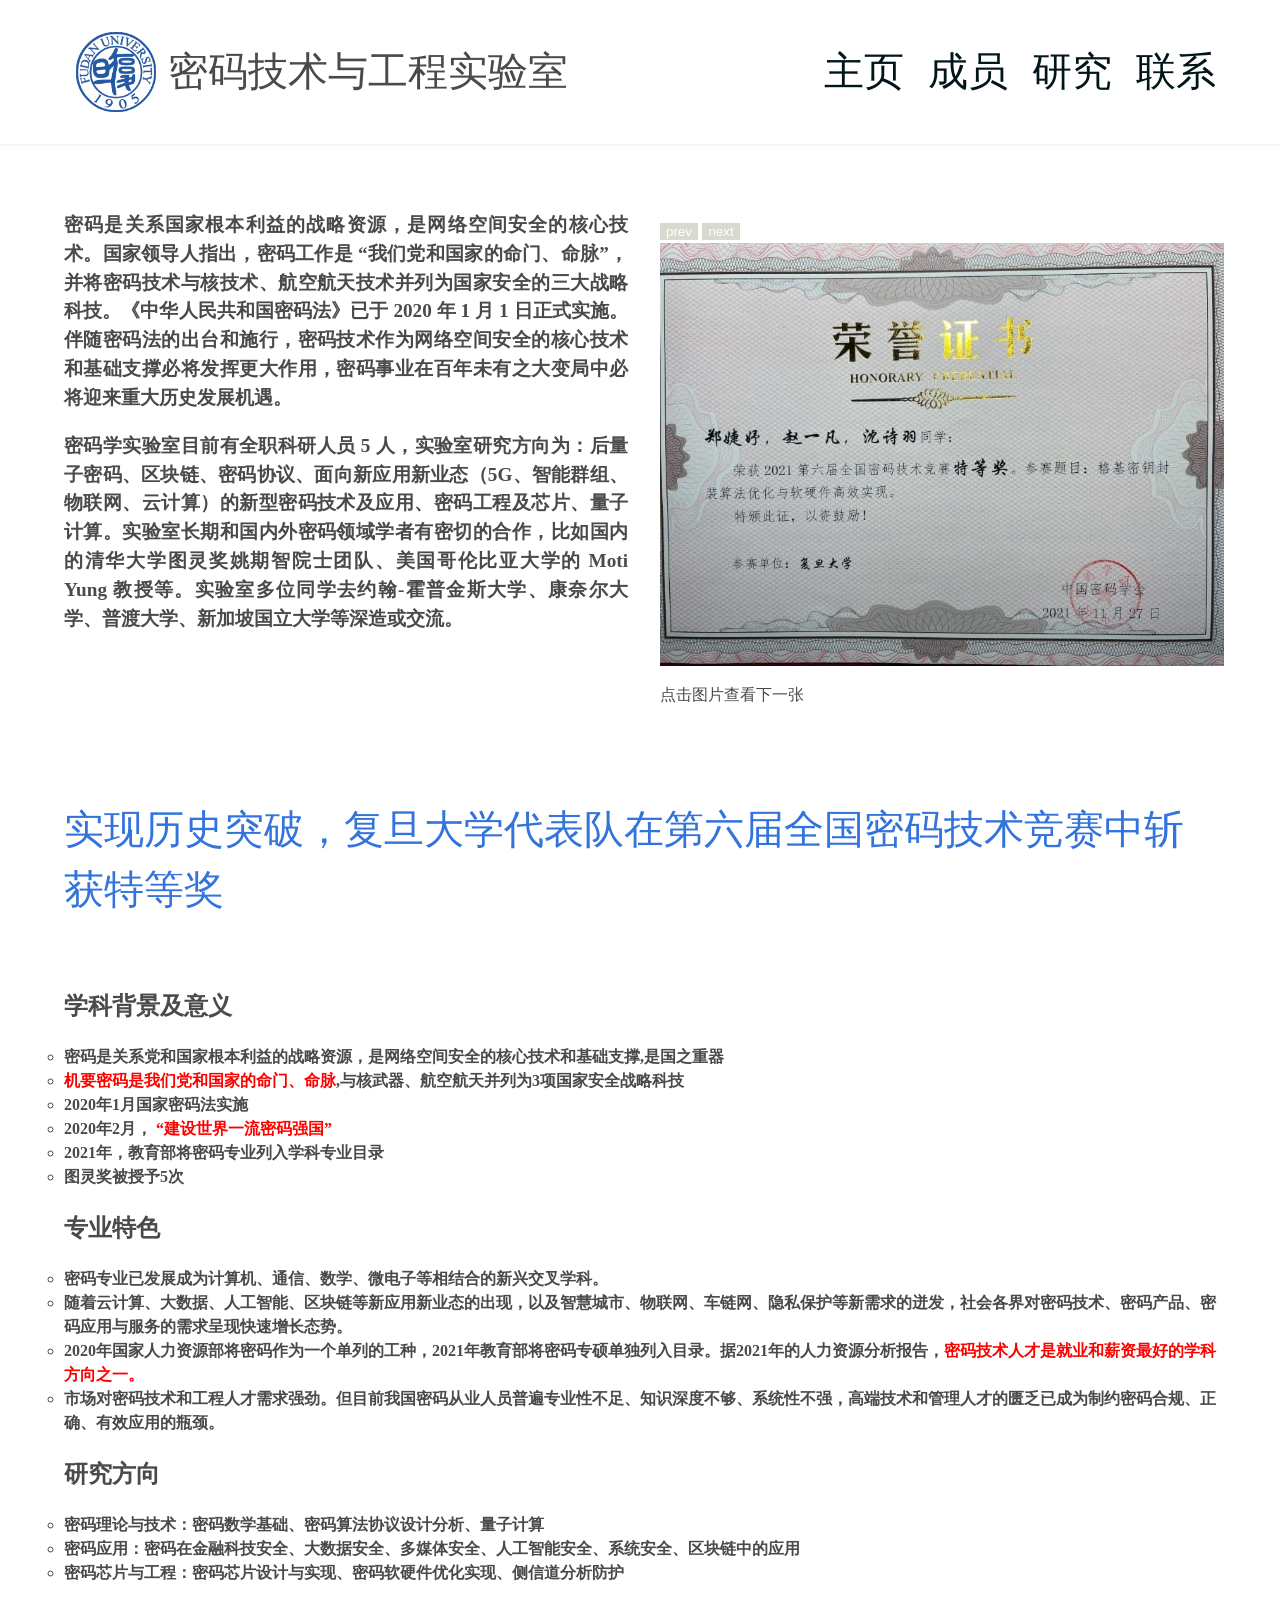
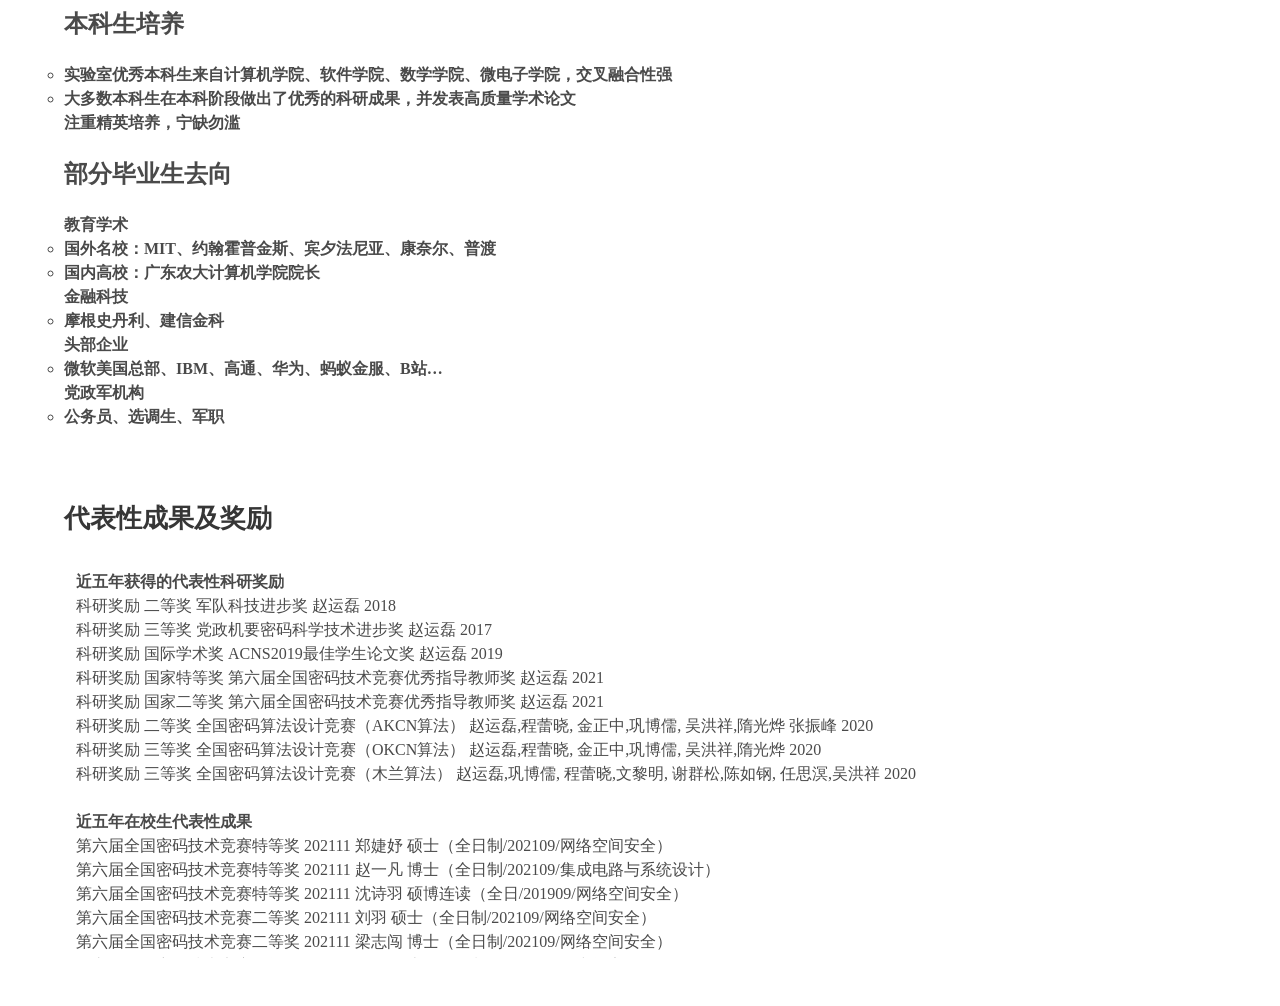
==== commit fe8d3143: "Merge 391afabeada0570d08a1a12501167b7216464fc1 into 733e1b5b73d27cbe391d7c42fdb8659f360e6de8" ====
--- a/index.html
+++ b/index.html
@@ -4,11 +4,11 @@
 <head class="has-navbar-fixed-top">
     <meta charset="UTF-8">
     <title>密码实验室</title>
-    <link rel="stylesheet" href="bulma.css" />
+    <link rel="stylesheet" href="/bulma.css" />
     <script src="https://www.w3schools.com/lib/w3.js"></script>
     <script src="https://cdn.staticfile.org/jquery/1.10.2/jquery.min.js"></script>
-    <link rel="stylesheet" href="lab.css">
-    <script src="lab.js"></script>
+    <link rel="stylesheet" href="/lab.css">
+    <script src="/lab.js"></script>
     <meta id="#preload">
 </head>
 
@@ -20,7 +20,7 @@
                 <a class="navbar-item" href="index.html">
                     <img height="100px" style="max-height: 5.0rem" src="img/logo.png" />
                 </a>
-                <div class="labtitle">国家保密实验室</div>
+                <div class="labtitle">密码技术与工程实验室</div>
                 <div class="navbar-burger burger" data-target="navbarExampleTransparentExample">
                     <span></span>
                     <span></span>
@@ -82,25 +82,25 @@
                     <button id="prev">prev</button>
                     <button id="next">next</button>
                     <div class="picdiv">
-                        <img class="picshow" src="img/honor/3.jpg" />
+                        <img class="picshow" src="/img/honor/4.jpg" />
                     </div>
-                </div>
-
-            </div>
-            <div>
-                <div class="cssouter">
-                    <div class="csscover">
-                        <div class="csscontent">
-                            <a class="news" title="点击可跳转"
-                                href="https://article.xuexi.cn/articles/index.html?art_id=6966239140828780586&item_id=6966239140828780586&study_style_id=feeds_opaque&pid=&ptype=-1&source=share&share_to=wx_feed">
-                                <span>复旦学子获全国密码技术竞赛特等奖!</span>
-                            </a>
-                        </div>
-                    </div>
-                </div>
-            </div>
-            <br>
-
+                    
+                    点击图片查看下一张
+                    
+                    
+                </div>
+
+            </div>
+            
+            <a class="hel" href="https://news.fudan.edu.cn/2021/1129/c5a117338/page.htm" target="_blank"><br/>实现历史突破，复旦大学代表队在第六届全国密码技术竞赛中斩获特等奖</a>
+            <br/>
+            <br/>
+            <br/>
+            <br/>
+            
+            <!-- <figure>
+                <img src="./img/competation.png" alt="professor" />
+            </figure> -->
 
             <div>
                 <div class="subtitle">
@@ -311,41 +311,52 @@
                 <p style="font-family:'Times New Roman', Times, serif">
                     <b>代表性论著</b><br>
 
-                    (1)<a href="pdf/1.pdf" target="_blank"> Andrew C. Yao; Moti Yung; Yunlei Zhao ; Concurrent
+                    (1)<a href="/pdf/1.pdf" target="_blank"> Andrew C. Yao; Moti Yung; Yunlei Zhao ; Concurrent
                         Knowledge Extraction
                         in Public-Key Models,
                         Journal of Cryptology , 2016, 29(1): 156-219 ( 期刊论文)</a><br>
-                    (2)<a href="pdf/2.pdf" target="_blank"> Yunlei Zhao ; Identity-Concealed Authenticated Encryption
+                    (2)<a href="/pdf/2.pdf" target="_blank"> Yunlei Zhao ; Identity-Concealed Authenticated Encryption
                         and Key
                         Exchange, ACMCCS 2016 ,奥地利,
                         2016-8-1至2016-8-3 ( 会议论文)</a><br>
-                    (3)<a href="pdf/3.pdf" target="_blank"> 沈诗羽; 何峰; 赵运磊 ; Aigis密钥封装算法多平台高效实现与优化, 计算机研究与发展 , 2021,
+                    (3)<a href="/pdf/3.pdf" target="_blank"> 沈诗羽; 何峰; 赵运磊 ; Aigis密钥封装算法多平台高效实现与优化, 计算机研究与发展 , 2021,
                         58(10): 2238-2252
                         ( 期刊论文)</a><br>
-                    (4)<a href="pdf/4.pdf" target="_blank"> Yunlei Zhao ; Identity-based authenticated encryption with
+                    (4)<a href="/pdf/4.pdf" target="_blank"> Yunlei Zhao ; Identity-based authenticated encryption with
                         identity
                         confidentiality, 25th
                         European
                         Symposium on Research in Computer Security, ESORICS 2020 , Guildford, United kingdom,
                         2020-9-14至2020-9-18 ( 会议论文)</a><br>
-                    (5)<a href="pdf/5.pdf" target="_blank"> Zhengzhong Jin; Yunlei Zhao ; Generic and practical key
+                    (5)<a href="/pdf/5.pdf" target="_blank"> Zhengzhong Jin; Yunlei Zhao ; Generic and practical key
                         establishment
                         from lattice, 17th
                         International Conference on Applied Cryptography and Network Security, ACNS 2019 , Bogota,
                         Colombia,
                         2019-6-5至2019-6-7 (会议论文)</a><br>
-                    (6)<a href="pdf/6.pdf" target="_blank">
-                        Privacy-Preserving_Aggregation-Authentication_Scheme_for_Safety_Warning_System_in_Fog-Cloud_Based_VANET</a><br>
-                    (7)<a href="pdf/7.pdf" target="_blank">
-                        AP-PRE_Autonomous_Path_Proxy_Re-Encryption_and_Its_Applications</a><br>
-                    (8)<a href="pdf/8.pdf" target="_blank"> Compact_and_Flexible_KEM_from_Ideal_Lattice</a><br>
-                    (9)<a href="pdf/9.pdf" target="_blank"> Identity-Concealed Authenticated Encryption</a><br>
-                    (10)<a href="pdf/10.pdf" target="_blank"> Half-Aggregation of Schnorr Signatures</a><br>
-                    (11)<a href="pdf/11.pdf" target="_blank"> Order-Revealing Encryption_File-Injection Attack and
-                        Forward</a><br>
-                    (12)<a href="pdf/12.pdf" target="_blank"> AKCN-MLWE 算法 AVX2 高效实现</a><br>
-
-
+                    (6)<a href="/pdf/6.pdf" target="_blank"> Privacy-Preserving_Aggregation-Authentication_Scheme_for_Safety_Warning_System_in_Fog-Cloud_Based_VANET</a><br>
+                    (7)<a href="/pdf/7.pdf" target="_blank"> AP-PRE_Autonomous_Path_Proxy_Re-Encryption_and_Its_Applications</a><br>
+                    (8)<a href="/pdf/8.pdf" target="_blank"> Compact_and_Flexible_KEM_from_Ideal_Lattice</a><br>
+                    (9)<a href="/pdf/9.pdf" target="_blank"> A Traitor-resistant and Dynamic Anonymous Communication Service for Cloud-based VANETs</a><br>
+                    (10)<a href="/pdf/10.pdf" target="_blank"> Half-Aggregation of Schnorr Signatures</a><br>
+                    (11)<a href="/pdf/11.pdf" target="_blank"> Order-Revealing Encryption_File-Injection Attack and Forward</a><br>
+                    (12)<a href="/pdf/12.pdf" target="_blank"> AKCN-MLWE 算法 AVX2 高效实现</a><br>
+
+                    (14)<a href="/pdf/14.pdf" target="_blank"> Efficient SSE With Forward ID-Privacy and Authentication in the Multi-Data-Owner Settings</a><br>
+                    (15)<a href="/pdf/15.pdf" target="_blank"> Fine-Grained_and_Controllably_Editable_Data_Sharing_With_Accountability_in_Cloud_Storage</a><br>
+                    (16)<a href="/pdf/16.pdf" target="_blank"> Fine-Grained and Controllably Redactable Blockchain with Harmful Data Forced Removal</a><br>
+                    (17)<a href="/pdf/17.pdf" target="_blank"> 面向自动驾驶的高效可追踪的车联网匿名通信方案</a><br>
+                    (18)<a href="/pdf/18.pdf" target="_blank"> OSKR/OKAI: Systematic Optimization of Key Encapsulation Mechanisms from Module Lattice</a><br>
+                    (19)<a href="/pdf/19.pdf" target="_blank"> 基于模格的密钥封装方案的比较分析与优化</a><br>
+                    (20)<a href="/pdf/20.pdf" target="_blank"> Functional encryption with application to machine learning: simple conversions from generic functions to quadratic functions</a><br>
+                    (21)<a href="/pdf/21.pdf" target="_blank"> Practical CCA-Secure Functional Encryptions for Deterministic Functions</a><br>
+                    (22)<a href="/pdf/22.pdf" target="_blank"> Functional broadcast encryption with applications to data sharing for cloud storage</a><br>
+                    (23)<a href="/pdf/23.pdf" target="_blank"> Order-Revealing Encryption Scheme with Comparison Token for Cloud Computing</a><br>
+                    (24)<a href="/pdf/24.pdf" target="_blank"> Identity-Based Higncryption</a><br>
+                    
+                    
+
+                        
                 </p>
 
             </div>
--- a/lab.css
+++ b/lab.css
@@ -107,91 +107,32 @@
     font-weight: bolder;
 }
 
+
+.hel{
+    font-size: 40px;
+    
+    margin-top: 100px;
+}
+
 #preload {
+    background-image: url("/img/honor/3.jpg");
     background-image: url("/img/honor/0.jpg");
     background-image: url("/img/honor/1.jpg");
     background-image: url("/img/honor/2.jpg");
-    background-image: url("/img/honor/3.jpg");
+    
     background-image: url("/img/honor/4.jpg");
     background-image: url("/img/honor/5.jpg");
     background-image: url("/img/honor/6.jpg");
     background-image: url("/img/honor/7.jpg");
 }
-
-.honor {
+.honor{
     font-family: KaiTi;
     text-align: center;
 }
-
-.leftright {
+.leftright{
     margin-left: 2px;
     margin-right: 2px;
 }
-
-.kaiti {
+.kaiti{
     font-family: KaiTi;
-}
-
-.news {
-    text-align: center;
-    color: red;
-    font-size: 48px;
-    font-family: "KaiTi";
-    
-}
-
-.news:hover {
-    font-size: 50px;
-    color:rgb(0, 170, 255);
-
-    font-family: "KaiTi";
-}
-.cssouter{
-     background-color: white;
-}
-.csscontent {
-    /* 让这个小块块出现 */
-    /* 宽高都为cover-10px */
-    height: 55px;
-    width: 97vw;
-    /* 内容居中 */
-    text-align: center;
-    line-height: 55px;
-    /* 与背景区分开 */
-    background-color: white;
-    color: white;
-    /* 这个圆角要比cover小一点点，这样比较好看 */
-    border-radius: 10px;
-}
-
-/* cover为边框部分 */
-
-.csscover {
-    /* 内容居中 */
-    display: flex;
-    align-items: center;
-    font-size: 40px;
-    justify-content: center;
-    /* 定义宽高 */
-    height: 60px;
-    /* 再来一点阴影 */
-    box-shadow: 0 0 10px 0 #000;
-    /* 再加一点点圆角 */
-    border-radius: 15px;
-
-    /* 是时候放出一点颜色了！ */
-    /* 第一个属性为渐变的角度，后三个为渐变的颜色，如图所示，我这样设置可以避免渐变的时候出现深绿色，
-                    大部分的人喜欢第三个属性为（255, 0, 242），但是这样渐变的时候就会出现很丑的深绿！ */
-    background: linear-gradient(135deg, rgb(255, 1, 35), rgb(255, 14, 22), rgb(255, 0, 179));
-
-    /* 添加动画，让颜色动起来 */
-    /*animation: color 3s linear infinite;
-
-    /* 加一点点鼠标移入的效果 */
-    transition: all 0.5s;
-}
-
-.csscover:hover {
-    box-shadow: 0 0 20px 0 #000;
-}
-
+}
